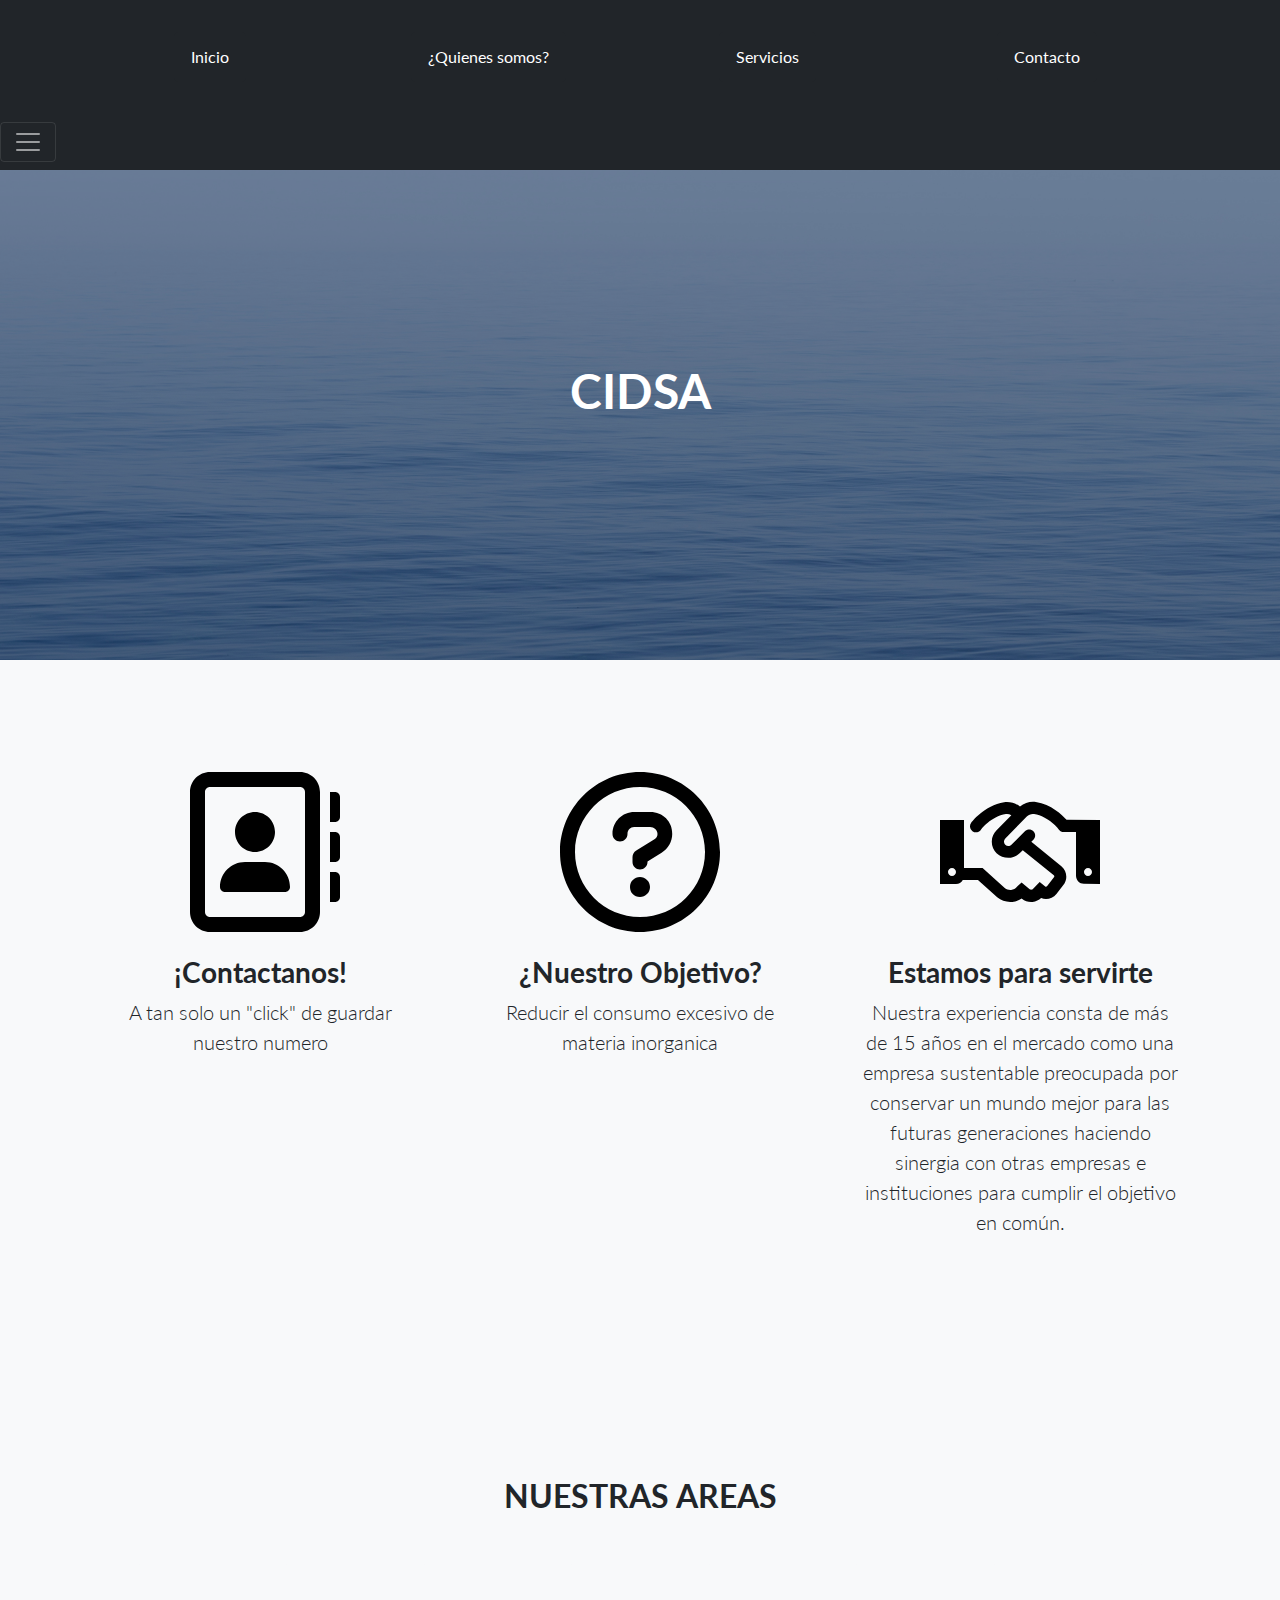
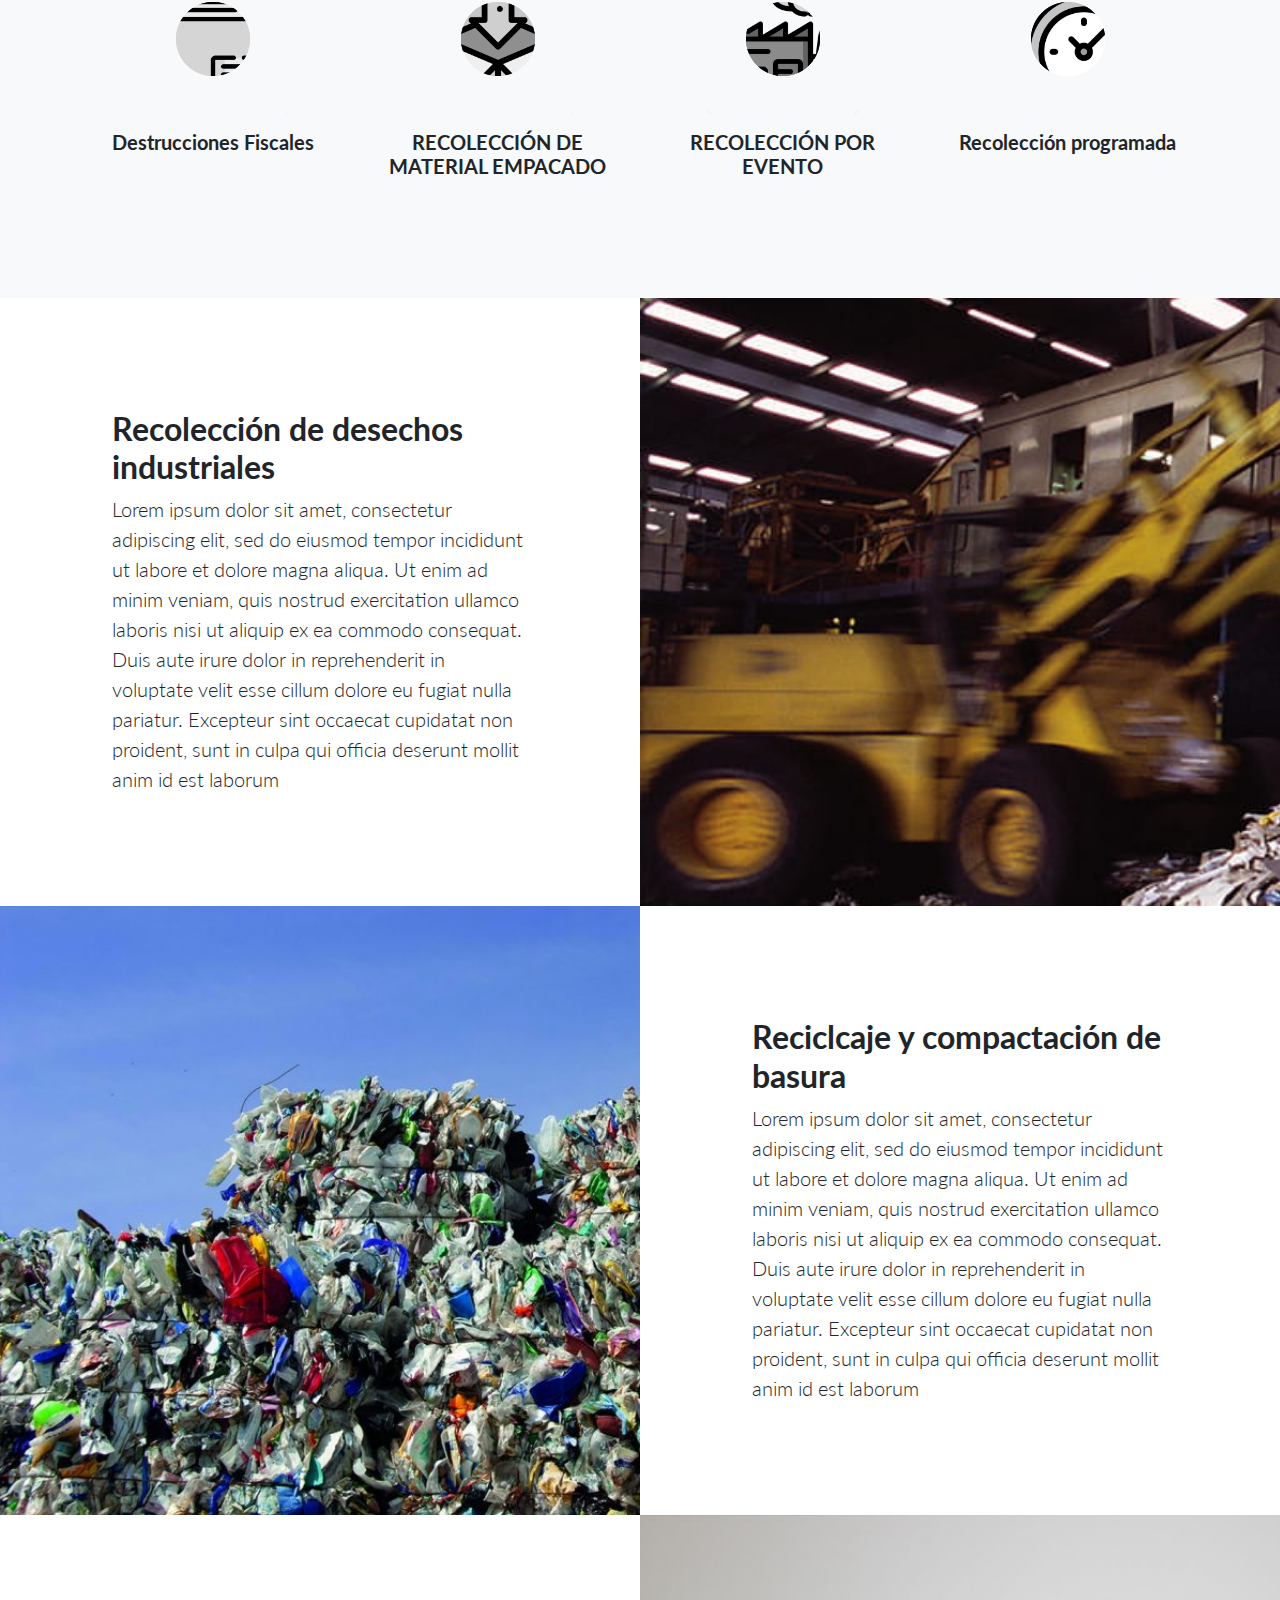
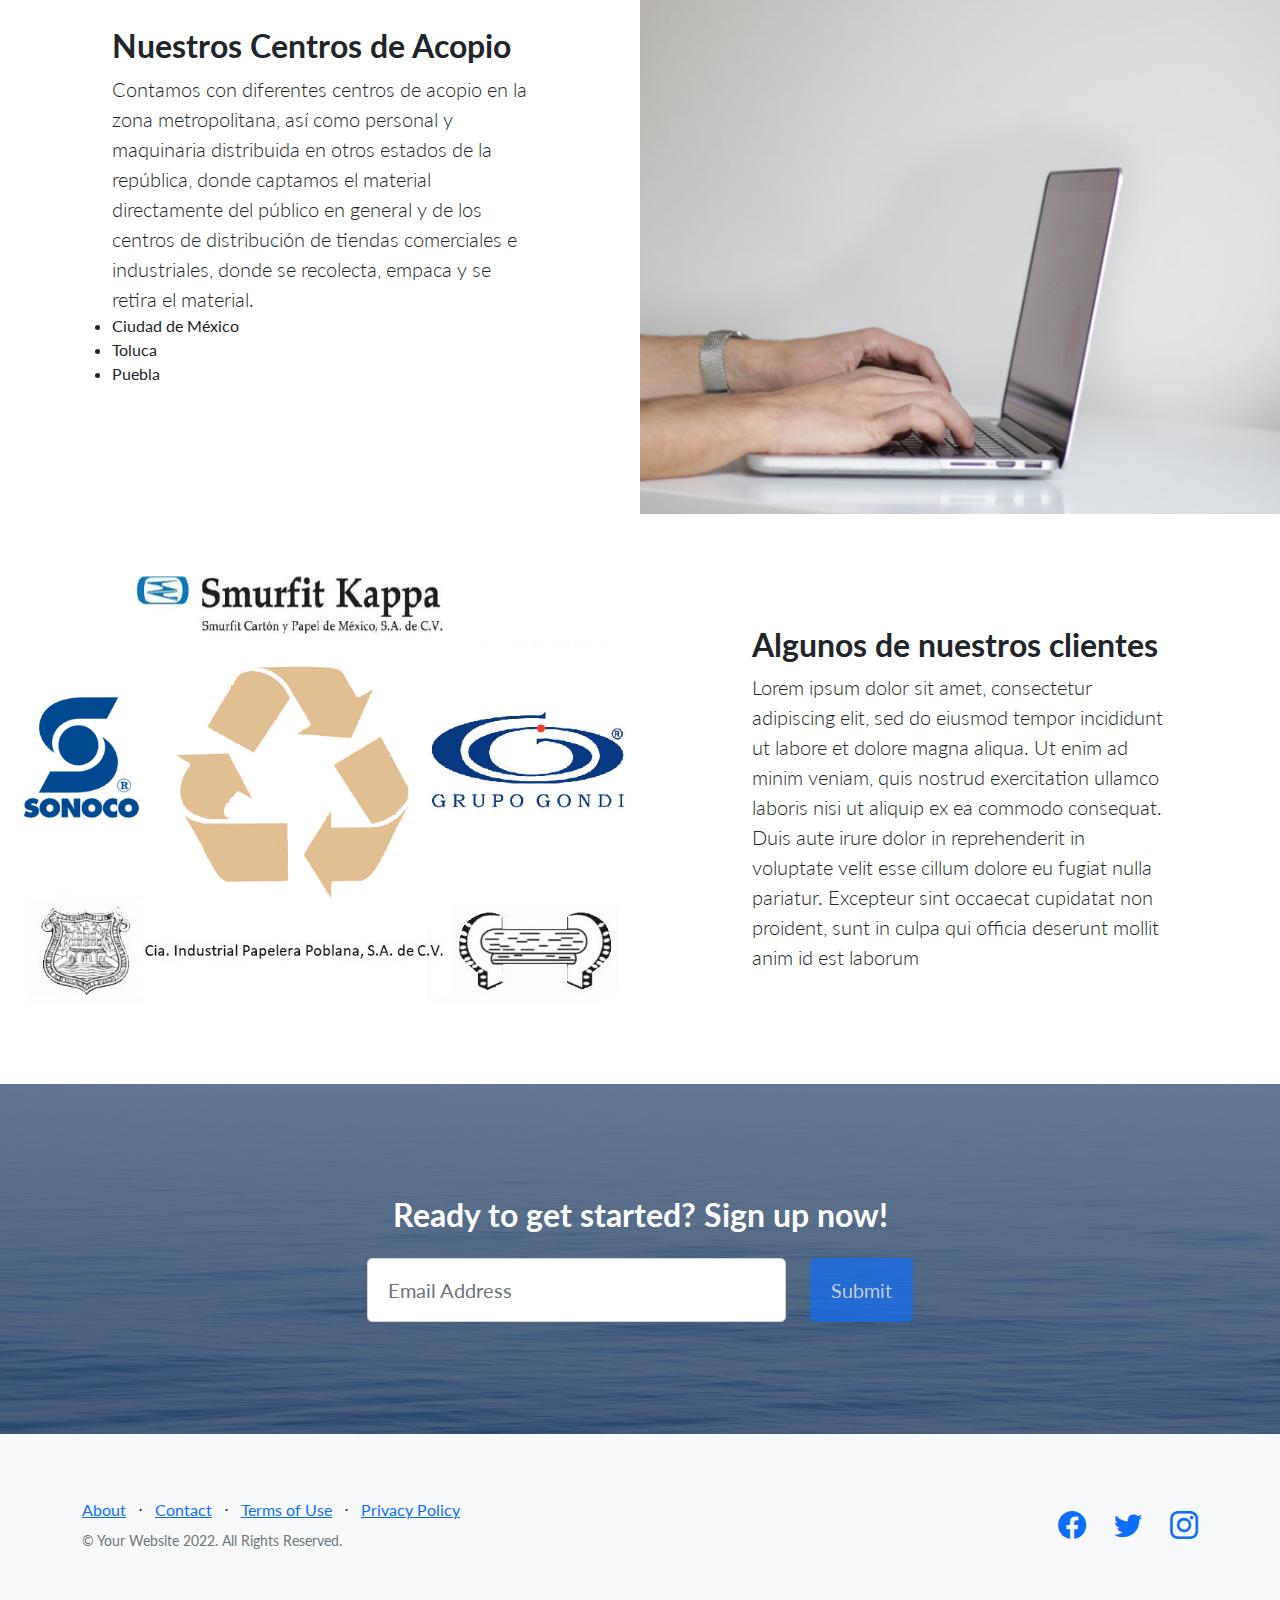
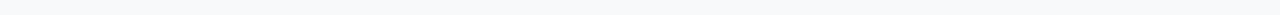
==== index.html @ 0c617252 "Cambios al index, testeo de SCSS" ====
<!DOCTYPE html>
<html lang="en">
  <head>
    <meta charset="utf-8" />
    <meta
      name="viewport"
      content="width=device-width, initial-scale=1, shrink-to-fit=no"
    />
    <meta name="description" content="" />
    <meta name="author" content="" />
    <title>CIDSA</title>
    <!-- Favicon-->
    <link rel="icon" type="image/x-icon" href="assets/favicon.ico" />
    <!-- Bootstrap icons-->
    <link
      href="https://cdn.jsdelivr.net/npm/bootstrap-icons@1.5.0/font/bootstrap-icons.css"
      rel="stylesheet"
      type="text/css"
    />
    <!-- Google fonts-->
    <link
      href="https://fonts.googleapis.com/css?family=Lato:300,400,700,300italic,400italic,700italic"
      rel="stylesheet"
      type="text/css"
    />
    <!-- Core theme CSS (includes Bootstrap)-->
    <link href="css/styles.css" rel="stylesheet" />
    <link href="css/StylesAnim.css" rel="stylesheet"/>
  </head>
  <body>
    <!-- Navigation-->
    <!-- <a class="btn btn-dark" href="#signup">Inicio</a> -->
    <div class="pos-f-t">
      <div class="collapse show" id="navbarToggleExternalContent">
        <div class="bg-dark p-4">
          <nav class="navbar navbar-light bg-dark static-top sticky-top">
            <div class="container">
              <div class="row justify-content-center text-center col-12">
                <div class="col-lg-3 col-sm-12">
                  <a class="btn btn-dark" href="#signup">Inicio</a>
                </div>
                <div class="col-lg-3 col-sm-12">
                  <a class="btn btn-dark" href="#signup">¿Quienes somos?</a>
                </div>
                <div class="col-lg-3 col-sm-12">
                  <a class="btn btn-dark" href="#signup">Servicios</a>
                </div>
                <div class="col-lg-3 col-sm-12">
                  <a class="btn btn-dark" href="#signup">Contacto</a>
                </div>
              </div>
            </div>
          </nav>
        </div>
      </div>
      <nav class="navbar navbar-dark bg-dark">
        <button class="navbar-toggler" type="button" data-toggle="collapse" data-target="#navbarToggleExternalContent" aria-controls="navbarToggleExternalContent" aria-expanded="true" aria-label="Toggle navigation">
          <span class="navbar-toggler-icon"></span>
        </button>
      </nav>
    </div>


   
    <!-- Masthead-->
    <header class="masthead">
      <div class="container position-relative">
        <div class="row justify-content-center">
          <div class="col-xl-6">
            <div class="text-center text-white">
              <!-- Page heading-->
              <h1 class="mb-5">CIDSA</h1>
              <!-- Signup form-->
              <!-- * * * * * * * * * * * * * * *-->
              <!-- * * SB Forms Contact Form * *-->
              <!-- * * * * * * * * * * * * * * *-->
              <!-- This form is pre-integrated with SB Forms.-->
              <!-- To make this form functional, sign up at-->
              <!-- https://startbootstrap.com/solution/contact-forms-->
              <!-- to get an API token!-->
              <form
                class="form-subscribe"
                id="contactForm"
                data-sb-form-api-token="API_TOKEN"
              >
                <!-- Email address input-->
                <!-- <div class="row">
                                    <div class="col">
                                        <input class="form-control form-control-lg" id="emailAddress" type="email" placeholder="Email Address" data-sb-validations="required,email" />
                                        <div class="invalid-feedback text-white" data-sb-feedback="emailAddress:required">Email Address is required.</div>
                                        <div class="invalid-feedback text-white" data-sb-feedback="emailAddress:email">Email Address Email is not valid.</div>
                                    </div>
                                    <div class="col-auto"><button class="btn btn-primary btn-lg disabled" id="submitButton" type="submit">Submit</button></div>
                                </div> -->
                <!-- Submit success message-->
                <!---->
                <!-- This is what your users will see when the form-->
                <!-- has successfully submitted-->
                <!-- <div class="d-none" id="submitSuccessMessage">
                                    <div class="text-center mb-3">
                                        <div class="fw-bolder">Form submission successful!</div>
                                        <p>To activate this form, sign up at</p>
                                        <a class="text-white" href="https://startbootstrap.com/solution/contact-forms">https://startbootstrap.com/solution/contact-forms</a>
                                    </div>
                                </div> -->
                <!-- Submit error message-->
                <!---->
                <!-- This is what your users will see when there is-->
                <!-- an error submitting the form-->
                <!-- <div class="d-none" id="submitErrorMessage">
                  <div class="text-center text-danger mb-3">
                    Error sending message!
                  </div>
                </div> -->
              </form>
            </div>
          </div>
        </div>
      </div>
    </header>
    <!-- Icons Grid-->
    <section class="features-icons bg-light text-center">
      <div class="container">
        <div class="row">
          <div class="col-lg-4">
            <div class="features-icons-item mx-auto mb-5 mb-lg-0 mb-lg-3">
              <div>
                <img
                  src="assets/img/regular/address-book.svg"
                  style="height: 10rem; width: 10rem"
                /><i class="m-auto text-primary"></i>
              </div>
              <br />
              <h3>¡Contactanos!</h3>
              <p class="lead mb-0">
                A tan solo un "click" de guardar nuestro numero
              </p>
            </div>
          </div>
          <div class="col-lg-4">
            <div class="features-icons-item mx-auto mb-5 mb-lg-0 mb-lg-3">
              <div>
                <img
                  src="assets/img/regular/circle-question.svg"
                  style="height: 10rem; width: 10rem"
                /><i class="m-auto text-primary"></i>
              </div>
              <br />
              <h3>¿Nuestro Objetivo?</h3>
              <p class="lead mb-0">
                Reducir el consumo excesivo de materia inorganica
              </p>
            </div>
          </div>
          <div class="col-lg-4">
            <div class="features-icons-item mx-auto mb-0 mb-lg-3">
              <div>
                <img
                  src="assets/img/regular/handshake.svg"
                  style="height: 10rem; width: 10rem"
                /><i class="m-auto text-primary"></i>
              </div>
              <br />
              <h3>Estamos para servirte</h3>
              <p class="lead mb-0">
                Nuestra experiencia consta de más de 15 años en el mercado como
                una empresa sustentable preocupada por conservar un mundo mejor
                para las futuras generaciones haciendo sinergia con otras
                empresas e instituciones para cumplir el objetivo en común.
              </p>
            </div>
          </div>
        </div>
      </div>
    </section>
</section>
<!-- Testimonials-->
<section class="testimonials text-center bg-light">
  <div class="container">
    <h2 class="mb-5">NUESTRAS AREAS</h2>
    <div class="row">
      <div class="col-lg-3">
        <div class="testimonial-item mx-auto mb-5 mb-lg-0">
          <img
            class="img-fluid rounded mb-3  imgAnim"
            src="assets/img/documentos.png"
            alt="..."
          />
          <h5>Destrucciones Fiscales</h5>
          <p class="font-weight-light mb-0">
            
          </p>
        </div>
      </div>
      <div class="col-lg-3">
        <div class="testimonial-item mx-auto mb-5 mb-lg-0">
          <img
            class="img-fluid rounded mb-3 imgAnim"
            src="assets/img/adentro.png"
            alt="..."
          />
          <h5>RECOLECCIÓN DE MATERIAL EMPACADO</h5>
          <p class="font-weight-light mb-0">
           
          </p>
        </div>
      </div>
      <div class="col-lg-3">
        <div class="testimonial-item mx-auto mb-5 mb-lg-0">
          <img
            class="img-fluid rounded mb-3  imgAnim"
            src="assets/img/fabrica.png"
            alt="..."
          />
          <h5>   RECOLECCIÓN POR EVENTO</h5>
          <p class="font-weight-light mb-0">
         
          </p>
        </div>
      </div>
      <div class="col-lg-3">
        <div class="testimonial-item mx-auto mb-5 mb-lg-0">
          <img
            class="img-fluid rounded mb-3  imgAnim"
            src="assets/img/reloj.png"
            alt="..."
          />
          <h5>Recolección programada</h5>
          <p class="font-weight-light mb-0">
          
          </p>
        </div>
      </div>
    </div>
  </div>
</section>
    <!-- Image Showcases-->
    <section class="showcase">
      <div class="container-fluid p-0">
        <div class="row g-0">
          <div
            class="col-lg-6 order-lg-2 text-white showcase-img"
            style="
              background-image: url('assets/img/desechos-industriales.jpg ');
            "
          ></div>
          <div class="col-lg-6 order-lg-1 my-auto showcase-text">
            <h2>Recolección de desechos industriales</h2>
            <p class="lead mb-0">
              Lorem ipsum dolor sit amet, consectetur adipiscing elit, sed do
              eiusmod tempor incididunt ut labore et dolore magna aliqua. Ut
              enim ad minim veniam, quis nostrud exercitation ullamco laboris
              nisi ut aliquip ex ea commodo consequat. Duis aute irure dolor in
              reprehenderit in voluptate velit esse cillum dolore eu fugiat
              nulla pariatur. Excepteur sint occaecat cupidatat non proident,
              sunt in culpa qui officia deserunt mollit anim id est laborum
            </p>
          </div>
        </div>
        <div class="row g-0">
          <div
            class="col-lg-6 text-white showcase-img"
            style="background-image: url('assets/img/residuos2.jpg')"
          ></div>
          <div class="col-lg-6 my-auto showcase-text">
            <h2>Reciclcaje y compactación de basura</h2>
            <p class="lead mb-0">
              Lorem ipsum dolor sit amet, consectetur adipiscing elit, sed do
              eiusmod tempor incididunt ut labore et dolore magna aliqua. Ut
              enim ad minim veniam, quis nostrud exercitation ullamco laboris
              nisi ut aliquip ex ea commodo consequat. Duis aute irure dolor in
              reprehenderit in voluptate velit esse cillum dolore eu fugiat
              nulla pariatur. Excepteur sint occaecat cupidatat non proident,
              sunt in culpa qui officia deserunt mollit anim id est laborum
            </p>
          </div>
        </div>
        <div class="row g-0">
          <div
            class="col-lg-6 order-lg-2 text-white showcase-img"
            style="background-image: url('assets/img/bg-showcase-3.jpg')"
          ></div>
          <div class="col-lg-6 order-lg-1 my-auto showcase-text">
            <h2>Nuestros Centros de Acopio</h2>
            <p class="lead mb-0">
              Contamos con diferentes centros de acopio en la zona
              metropolitana, así como personal y maquinaria distribuida en otros
              estados de la república, donde captamos el material directamente
              del público en general y de los centros de distribución de tiendas
              comerciales e industriales, donde se recolecta, empaca y se retira
              el material.
            <li>Ciudad de México </li>
            <li>Toluca  </li>
            <li>Puebla </li>
            </p>
          </div>
        </div>
        <div class="row g-0">
          <div
            class="col-lg-6 text-white showcase-img"
            style="background-image: url('assets/img/home01.png')"
          ></div>
          <div class="col-lg-6 my-auto showcase-text">
            <h2>Algunos de nuestros clientes</h2>
            <p class="lead mb-0">
              Lorem ipsum dolor sit amet, consectetur adipiscing elit, sed do
              eiusmod tempor incididunt ut labore et dolore magna aliqua. Ut
              enim ad minim veniam, quis nostrud exercitation ullamco laboris
              nisi ut aliquip ex ea commodo consequat. Duis aute irure dolor in
              reprehenderit in voluptate velit esse cillum dolore eu fugiat
              nulla pariatur. Excepteur sint occaecat cupidatat non proident,
              sunt in culpa qui officia deserunt mollit anim id est laborum
            </p>
          </div>
        </div>
      </div>
    
    <!-- Call to Action-->
    <section class="call-to-action text-white text-center" id="signup">
      <div class="container position-relative">
        <div class="row justify-content-center">
          <div class="col-xl-6">
            <h2 class="mb-4">Ready to get started? Sign up now!</h2>
            <!-- Signup form-->
            <!-- * * * * * * * * * * * * * * *-->
            <!-- * * SB Forms Contact Form * *-->
            <!-- * * * * * * * * * * * * * * *-->
            <!-- This form is pre-integrated with SB Forms.-->
            <!-- To make this form functional, sign up at-->
            <!-- https://startbootstrap.com/solution/contact-forms-->
            <!-- to get an API token!-->
            <form
              class="form-subscribe"
              id="contactFormFooter"
              data-sb-form-api-token="API_TOKEN"
            >
              <!-- Email address input-->
              <div class="row">
                <div class="col">
                  <input
                    class="form-control form-control-lg"
                    id="emailAddressBelow"
                    type="email"
                    placeholder="Email Address"
                    data-sb-validations="required,email"
                  />
                  <div
                    class="invalid-feedback text-white"
                    data-sb-feedback="emailAddressBelow:required"
                  >
                    Email Address is required.
                  </div>
                  <div
                    class="invalid-feedback text-white"
                    data-sb-feedback="emailAddressBelow:email"
                  >
                    Email Address Email is not valid.
                  </div>
                </div>
                <div class="col-auto">
                  <button
                    class="btn btn-primary btn-lg disabled"
                    id="submitButton"
                    type="submit"
                  >
                    Submit
                  </button>
                </div>
              </div>
              <!-- Submit success message-->
              <!---->
              <!-- This is what your users will see when the form-->
              <!-- has successfully submitted-->
              <div class="d-none" id="submitSuccessMessage">
                <div class="text-center mb-3">
                  <div class="fw-bolder">Form submission successful!</div>
                  <p>To activate this form, sign up at</p>
                  <a
                    class="text-white"
                    href="https://startbootstrap.com/solution/contact-forms"
                    >https://startbootstrap.com/solution/contact-forms</a
                  >
                </div>
              </div>
              <!-- Submit error message-->
              <!---->
              <!-- This is what your users will see when there is-->
              <!-- an error submitting the form-->
              <div class="d-none" id="submitErrorMessage">
                <div class="text-center text-danger mb-3">
                  Error sending message!
                </div>
              </div>
            </form>
          </div>
        </div>
      </div>
    </section>
    <!-- Footer-->
    <footer class="footer bg-light">
      <div class="container">
        <div class="row">
          <div class="col-lg-6 h-100 text-center text-lg-start my-auto">
            <ul class="list-inline mb-2">
              <li class="list-inline-item"><a href="#!">About</a></li>
              <li class="list-inline-item">⋅</li>
              <li class="list-inline-item"><a href="#!">Contact</a></li>
              <li class="list-inline-item">⋅</li>
              <li class="list-inline-item"><a href="#!">Terms of Use</a></li>
              <li class="list-inline-item">⋅</li>
              <li class="list-inline-item"><a href="#!">Privacy Policy</a></li>
            </ul>
            <p class="text-muted small mb-4 mb-lg-0">
              &copy; Your Website 2022. All Rights Reserved.
            </p>
          </div>
          <div class="col-lg-6 h-100 text-center text-lg-end my-auto">
            <ul class="list-inline mb-0">
              <li class="list-inline-item me-4">
                <a href="#!"><i class="bi-facebook fs-3"></i></a>
              </li>
              <li class="list-inline-item me-4">
                <a href="#!"><i class="bi-twitter fs-3"></i></a>
              </li>
              <li class="list-inline-item">
                <a href="#!"><i class="bi-instagram fs-3"></i></a>
              </li>
            </ul>
          </div>
        </div>
      </div>
    </footer>
    <!-- Bootstrap core JS-->
    <script src="https://cdn.jsdelivr.net/npm/bootstrap@5.1.3/dist/js/bootstrap.bundle.min.js"></script>
    <!-- Core theme JS-->
    <script src="js/scripts.js"></script>
    <!-- * * * * * * * * * * * * * * * * * * * * * * * * * * * * * * * * * * * * * * * *-->
    <!-- * *                               SB Forms JS                               * *-->
    <!-- * * Activate your form at https://startbootstrap.com/solution/contact-forms * *-->
    <!-- * * * * * * * * * * * * * * * * * * * * * * * * * * * * * * * * * * * * * * * *-->
    <script src="https://cdn.startbootstrap.com/sb-forms-latest.js"></script>
    <script src="https://code.jquery.com/jquery-3.2.1.slim.min.js" integrity="sha384-KJ3o2DKtIkvYIK3UENzmM7KCkRr/rE9/Qpg6aAZGJwFDMVNA/GpGFF93hXpG5KkN" crossorigin="anonymous"></script>
<script src="https://cdn.jsdelivr.net/npm/popper.js@1.12.9/dist/umd/popper.min.js" integrity="sha384-ApNbgh9B+Y1QKtv3Rn7W3mgPxhU9K/ScQsAP7hUibX39j7fakFPskvXusvfa0b4Q" crossorigin="anonymous"></script>
<script src="https://cdn.jsdelivr.net/npm/bootstrap@4.0.0/dist/js/bootstrap.min.js" integrity="sha384-JZR6Spejh4U02d8jOt6vLEHfe/JQGiRRSQQxSfFWpi1MquVdAyjUar5+76PVCmYl" crossorigin="anonymous"></script>
  </body>
</html>
---- css/StylesAnim.css ----
@property --k {
  syntax: "<number>";
  initial-value: 0;
  inherits: false; }
.bodyAnim {
  display: grid;
  margin: 0;
  height: 100vh; }

.imgAnim {
  --k: 0;
  --j: calc(1 - var(--k));
  --list: transparent calc(50% - 4vmin), red 0 calc(50% + 4vmin), transparent 0;
  place-self: center;
  object-fit: cover;
  width: 150px;
  height: 150px;
  filter: grayScale(var(--j));
  --mask: radial-gradient(closest-side, red calc(50% - 1px), transparent 50%),
  	radial-gradient(
  		closest-side,
  		transparent calc(50% - 25% + var(--k) * 2 *25% - 1px),
  		red calc(50% - 25% + var(--k) * 2 *25%)
  			calc(var(--k) * 100% + var(--j) *50% - 1px),
  		transparent calc(var(--k) * 100% + var(--j) *50%)
  	),
  	linear-gradient(var(--list)), linear-gradient(90deg, var(--list)),
  	linear-gradient(45deg, var(--list)), linear-gradient(-45deg, var(--list));
  mask: var(--mask);
  mask-composite: add, intersect, add, add;
  transition: --k 0.2s ease-out; }
  .imgAnim:hover {
    --k: 1; }

/*# sourceMappingURL=StylesAnim.css.map */
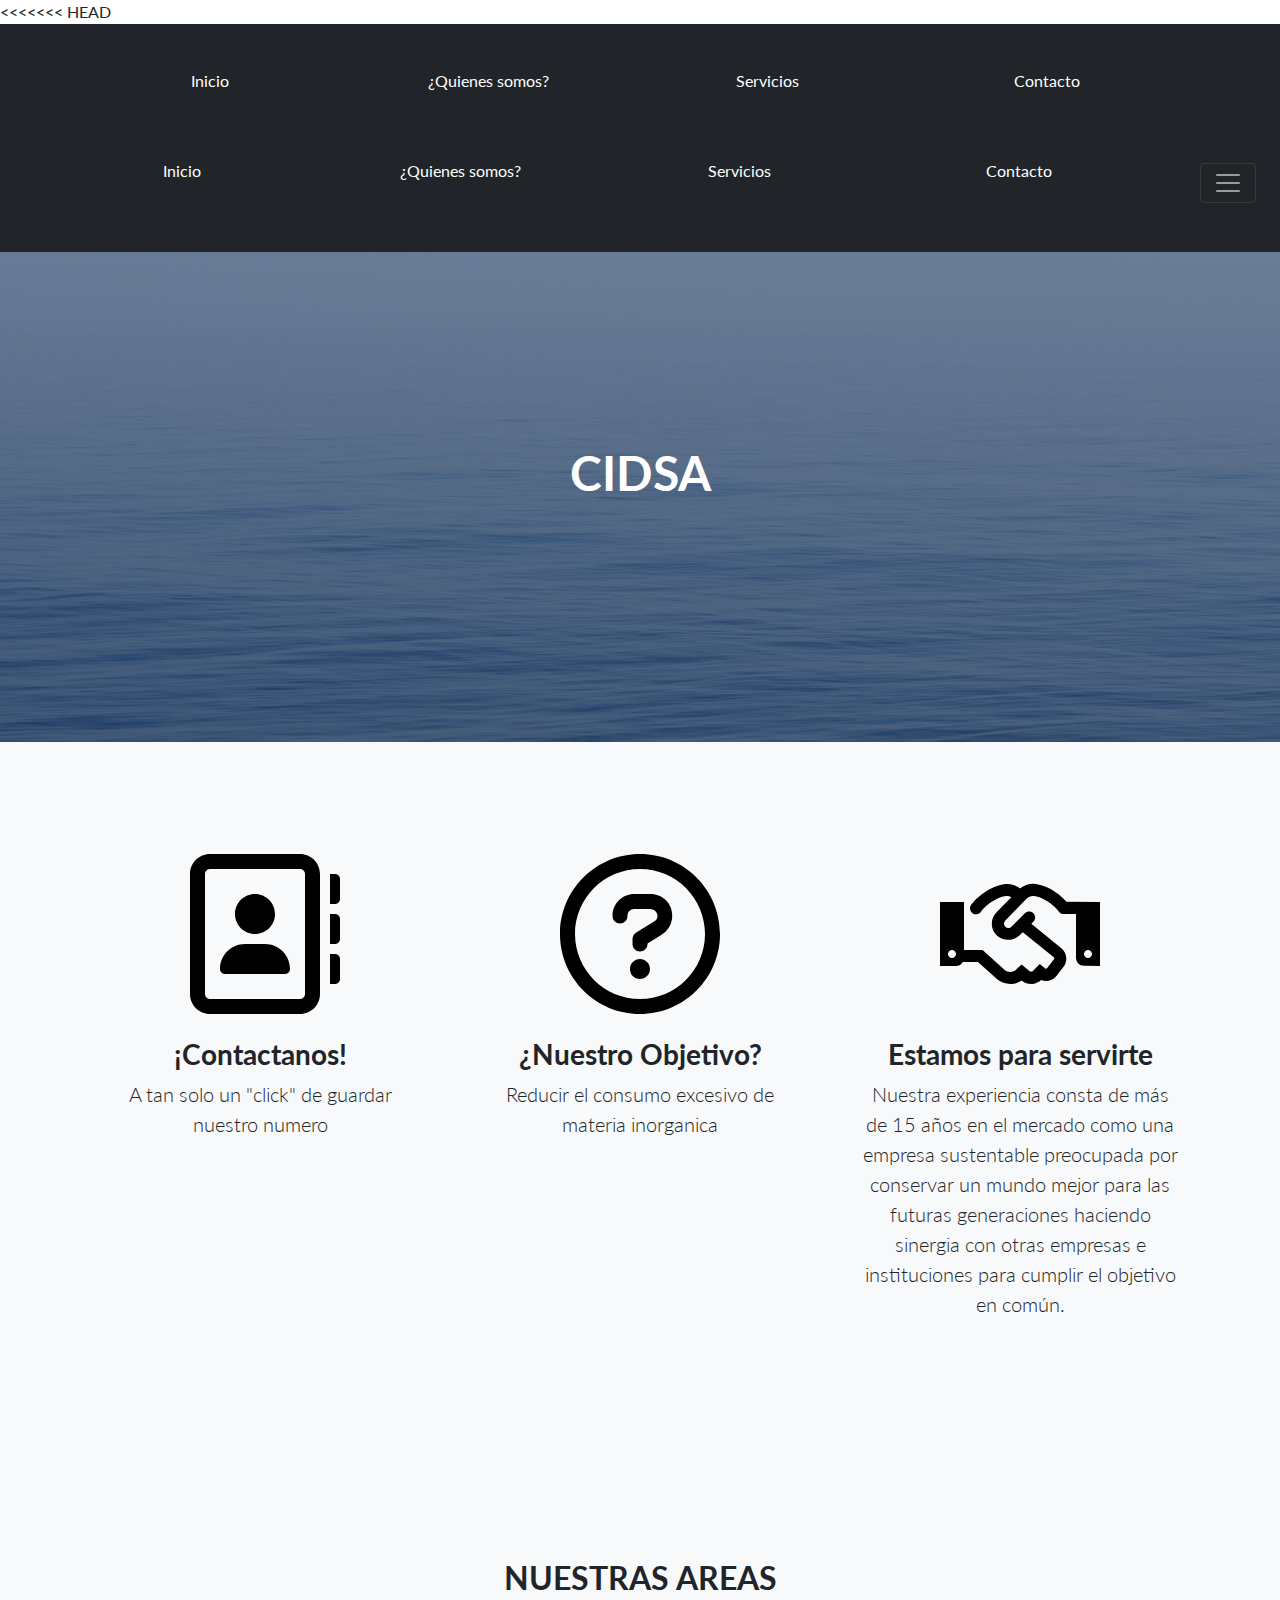
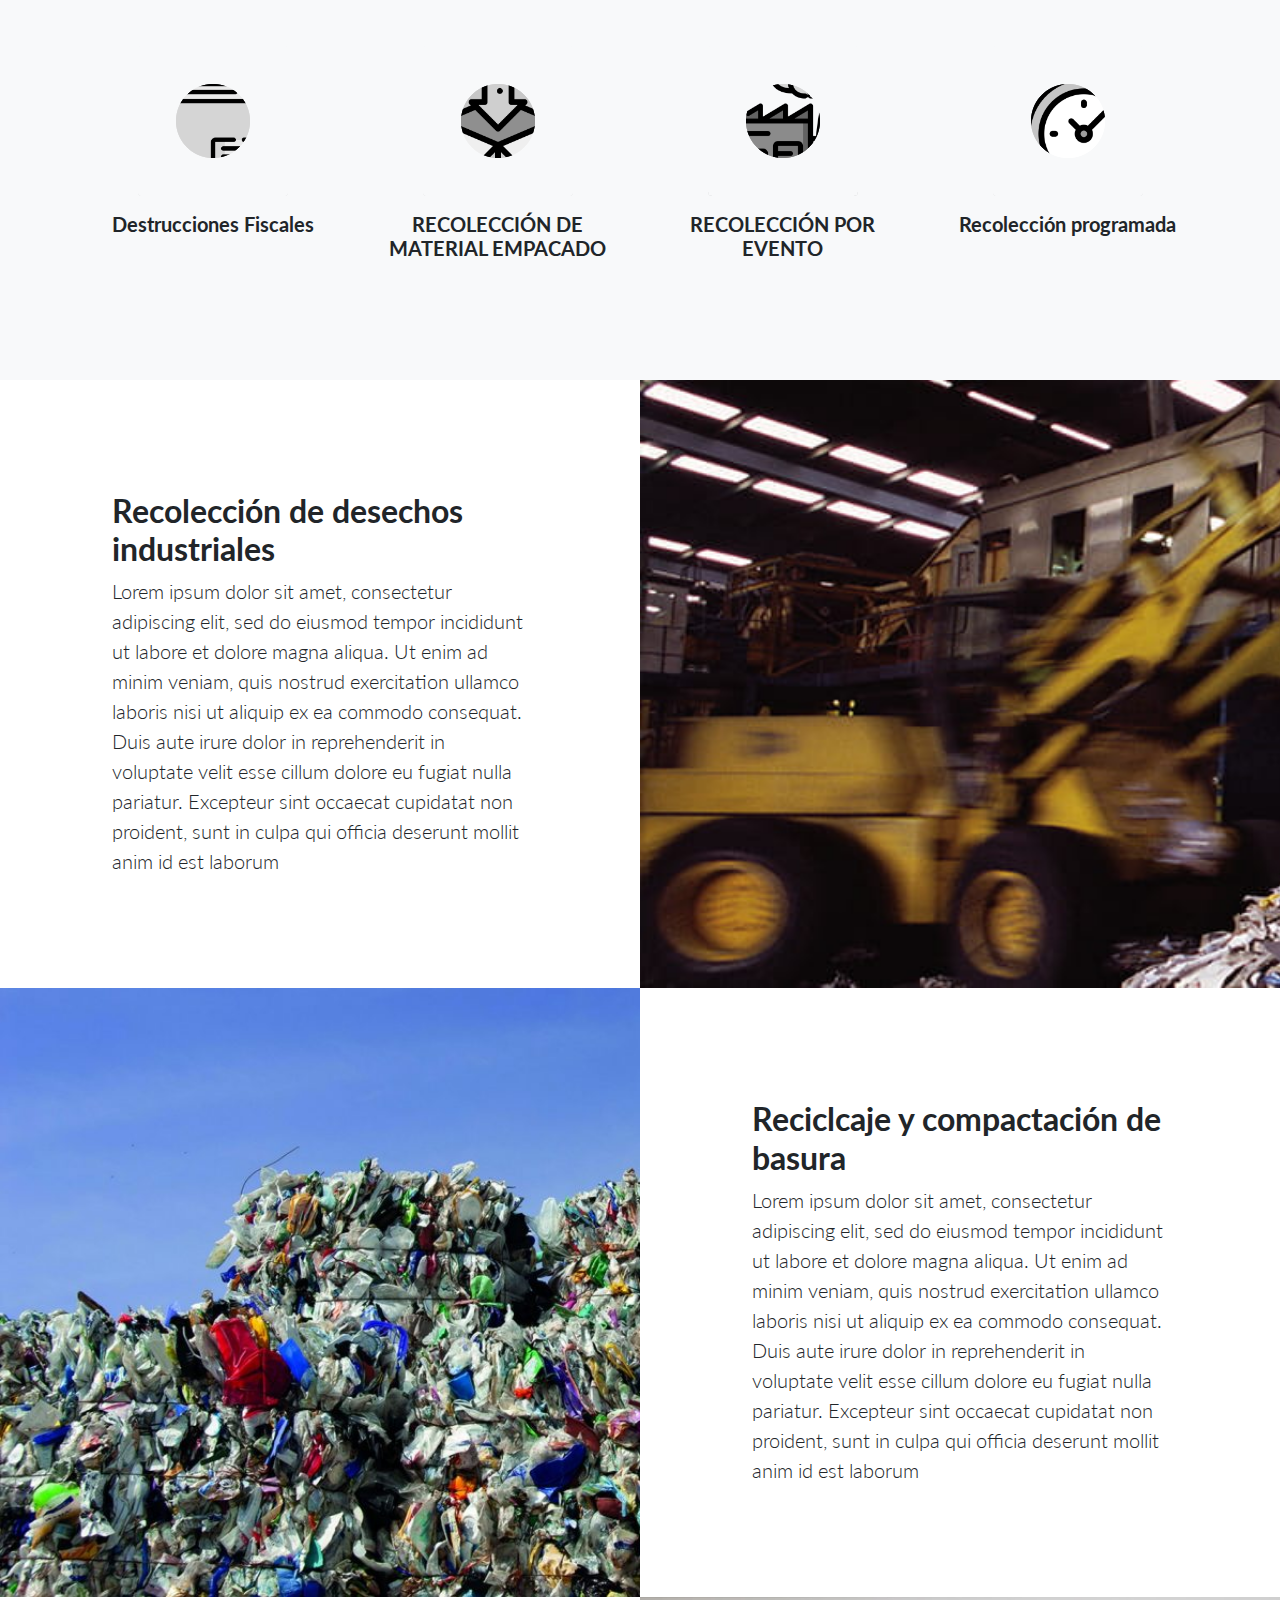
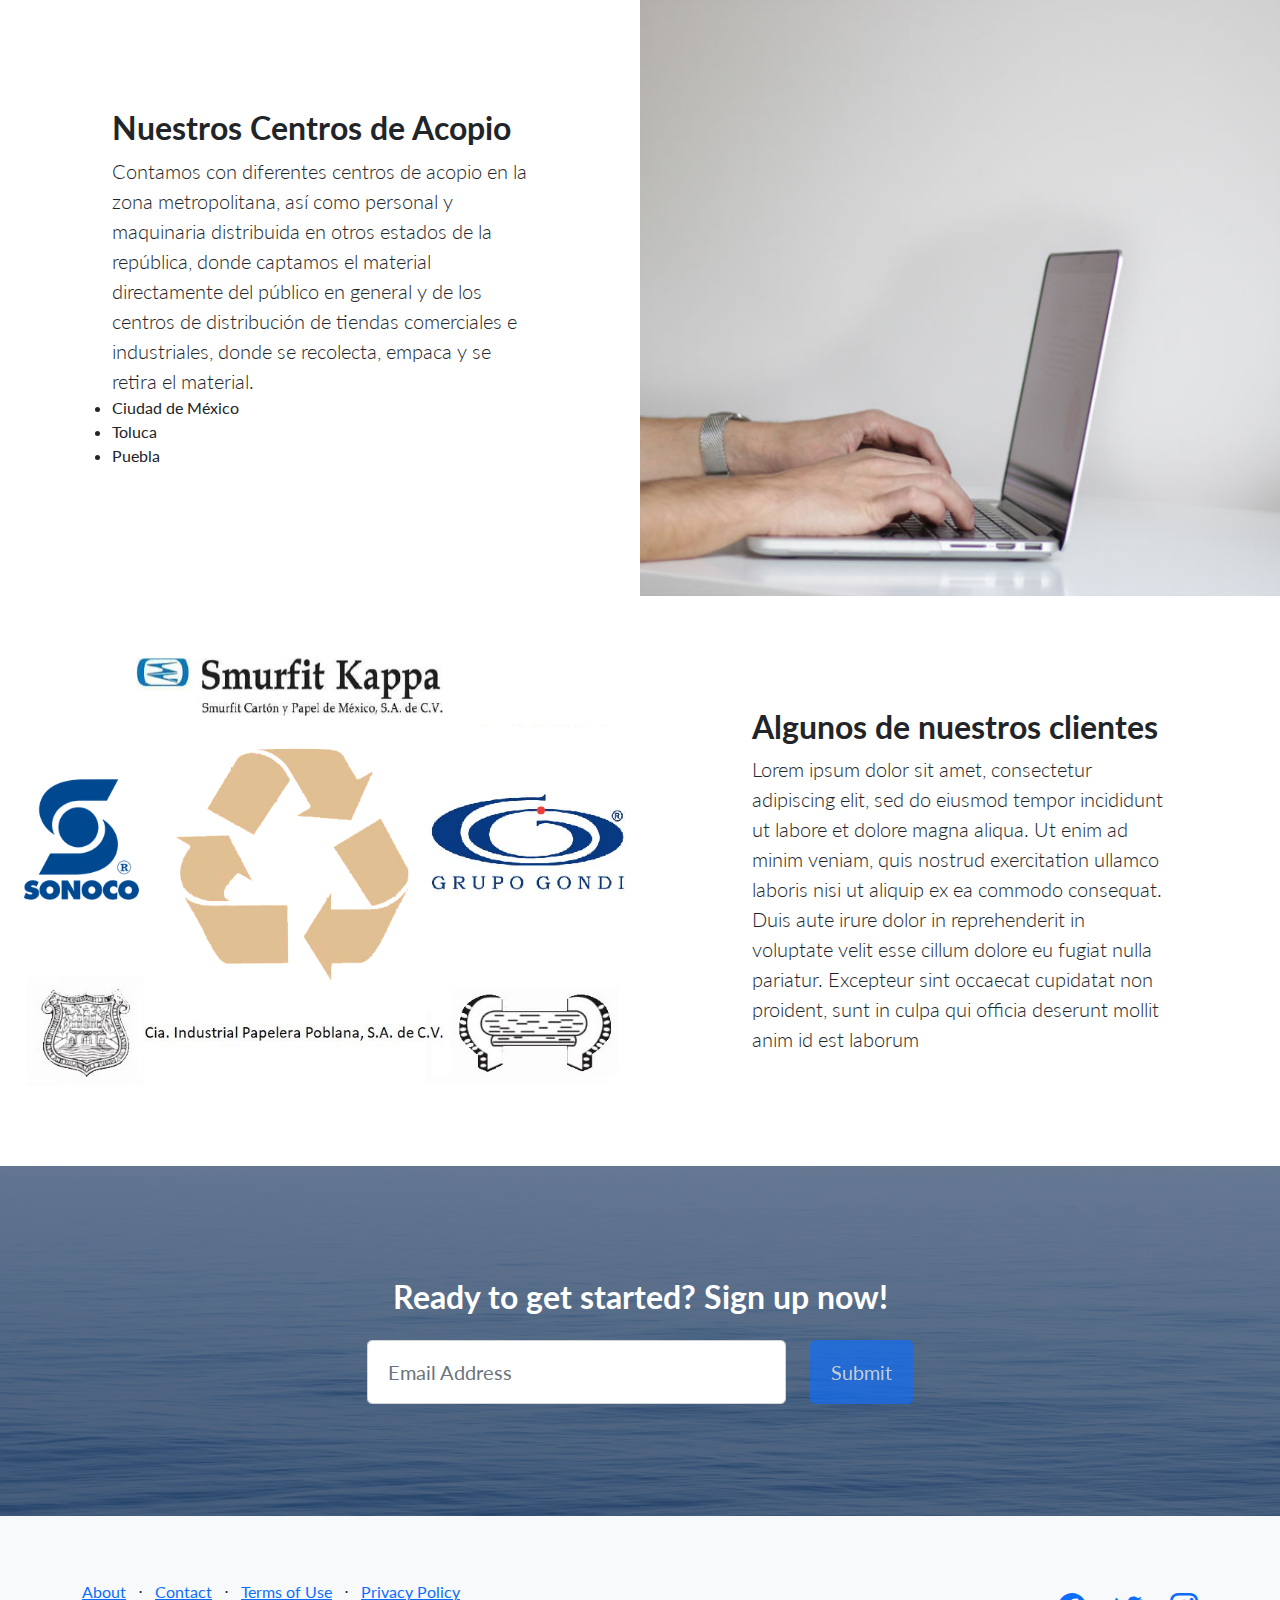
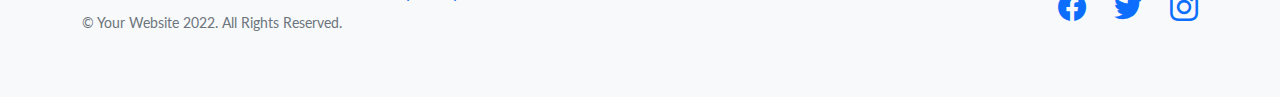
==== commit 531828e5: "a" ====
--- a/index.html
+++ b/index.html
@@ -9,25 +9,14 @@
     <meta name="description" content="" />
     <meta name="author" content="" />
     <title>CIDSA</title>
-    <!-- Favicon-->
     <link rel="icon" type="image/x-icon" href="assets/favicon.ico" />
-    <!-- Bootstrap icons-->
-    <link
-      href="https://cdn.jsdelivr.net/npm/bootstrap-icons@1.5.0/font/bootstrap-icons.css"
-      rel="stylesheet"
-      type="text/css"
-    />
-    <!-- Google fonts-->
-    <link
-      href="https://fonts.googleapis.com/css?family=Lato:300,400,700,300italic,400italic,700italic"
-      rel="stylesheet"
-      type="text/css"
-    />
-    <!-- Core theme CSS (includes Bootstrap)-->
+    <link href="https://cdn.jsdelivr.net/npm/bootstrap-icons@1.5.0/font/bootstrap-icons.css" rel="stylesheet" type="text/css"/>
+    <link href="https://fonts.googleapis.com/css?family=Lato:300,400,700,300italic,400italic,700italic" rel="stylesheet" type="text/css"/>
     <link href="css/styles.css" rel="stylesheet" />
     <link href="css/StylesAnim.css" rel="stylesheet"/>
   </head>
   <body>
+<<<<<<< HEAD
     <!-- Navigation-->
     <!-- <a class="btn btn-dark" href="#signup">Inicio</a> -->
     <div class="pos-f-t">
@@ -51,6 +40,23 @@
               </div>
             </div>
           </nav>
+=======
+    <nav class="navbar navbar-light bg-dark static-top">
+      <div class="container">
+        <div class="row justify-content-center text-center col-12">
+          <div class="col-lg-3 col-sm-12">
+            <a class="btn btn-dark" href="#signup">Inicio</a>
+          </div>
+          <div class="col-lg-3 col-sm-12">
+            <a class="btn btn-dark" href="#signup">¿Quienes somos?</a>
+          </div>
+          <div class="col-lg-3 col-sm-12">
+            <a class="btn btn-dark" href="Servicios.html">Servicios</a>
+          </div>
+          <div class="col-lg-3 col-sm-12">
+            <a class="btn btn-dark" href="#signup">Contacto</a>
+          </div>
+>>>>>>> 11453255cd49f49c71ea76272bc5b7240fa14a26
         </div>
       </div>
       <nav class="navbar navbar-dark bg-dark">
@@ -321,14 +327,6 @@
         <div class="row justify-content-center">
           <div class="col-xl-6">
             <h2 class="mb-4">Ready to get started? Sign up now!</h2>
-            <!-- Signup form-->
-            <!-- * * * * * * * * * * * * * * *-->
-            <!-- * * SB Forms Contact Form * *-->
-            <!-- * * * * * * * * * * * * * * *-->
-            <!-- This form is pre-integrated with SB Forms.-->
-            <!-- To make this form functional, sign up at-->
-            <!-- https://startbootstrap.com/solution/contact-forms-->
-            <!-- to get an API token!-->
             <form
               class="form-subscribe"
               id="contactFormFooter"
@@ -382,10 +380,6 @@
                   >
                 </div>
               </div>
-              <!-- Submit error message-->
-              <!---->
-              <!-- This is what your users will see when there is-->
-              <!-- an error submitting the form-->
               <div class="d-none" id="submitErrorMessage">
                 <div class="text-center text-danger mb-3">
                   Error sending message!
@@ -430,9 +424,7 @@
         </div>
       </div>
     </footer>
-    <!-- Bootstrap core JS-->
     <script src="https://cdn.jsdelivr.net/npm/bootstrap@5.1.3/dist/js/bootstrap.bundle.min.js"></script>
-    <!-- Core theme JS-->
     <script src="js/scripts.js"></script>
     <!-- * * * * * * * * * * * * * * * * * * * * * * * * * * * * * * * * * * * * * * * *-->
     <!-- * *                               SB Forms JS                               * *-->
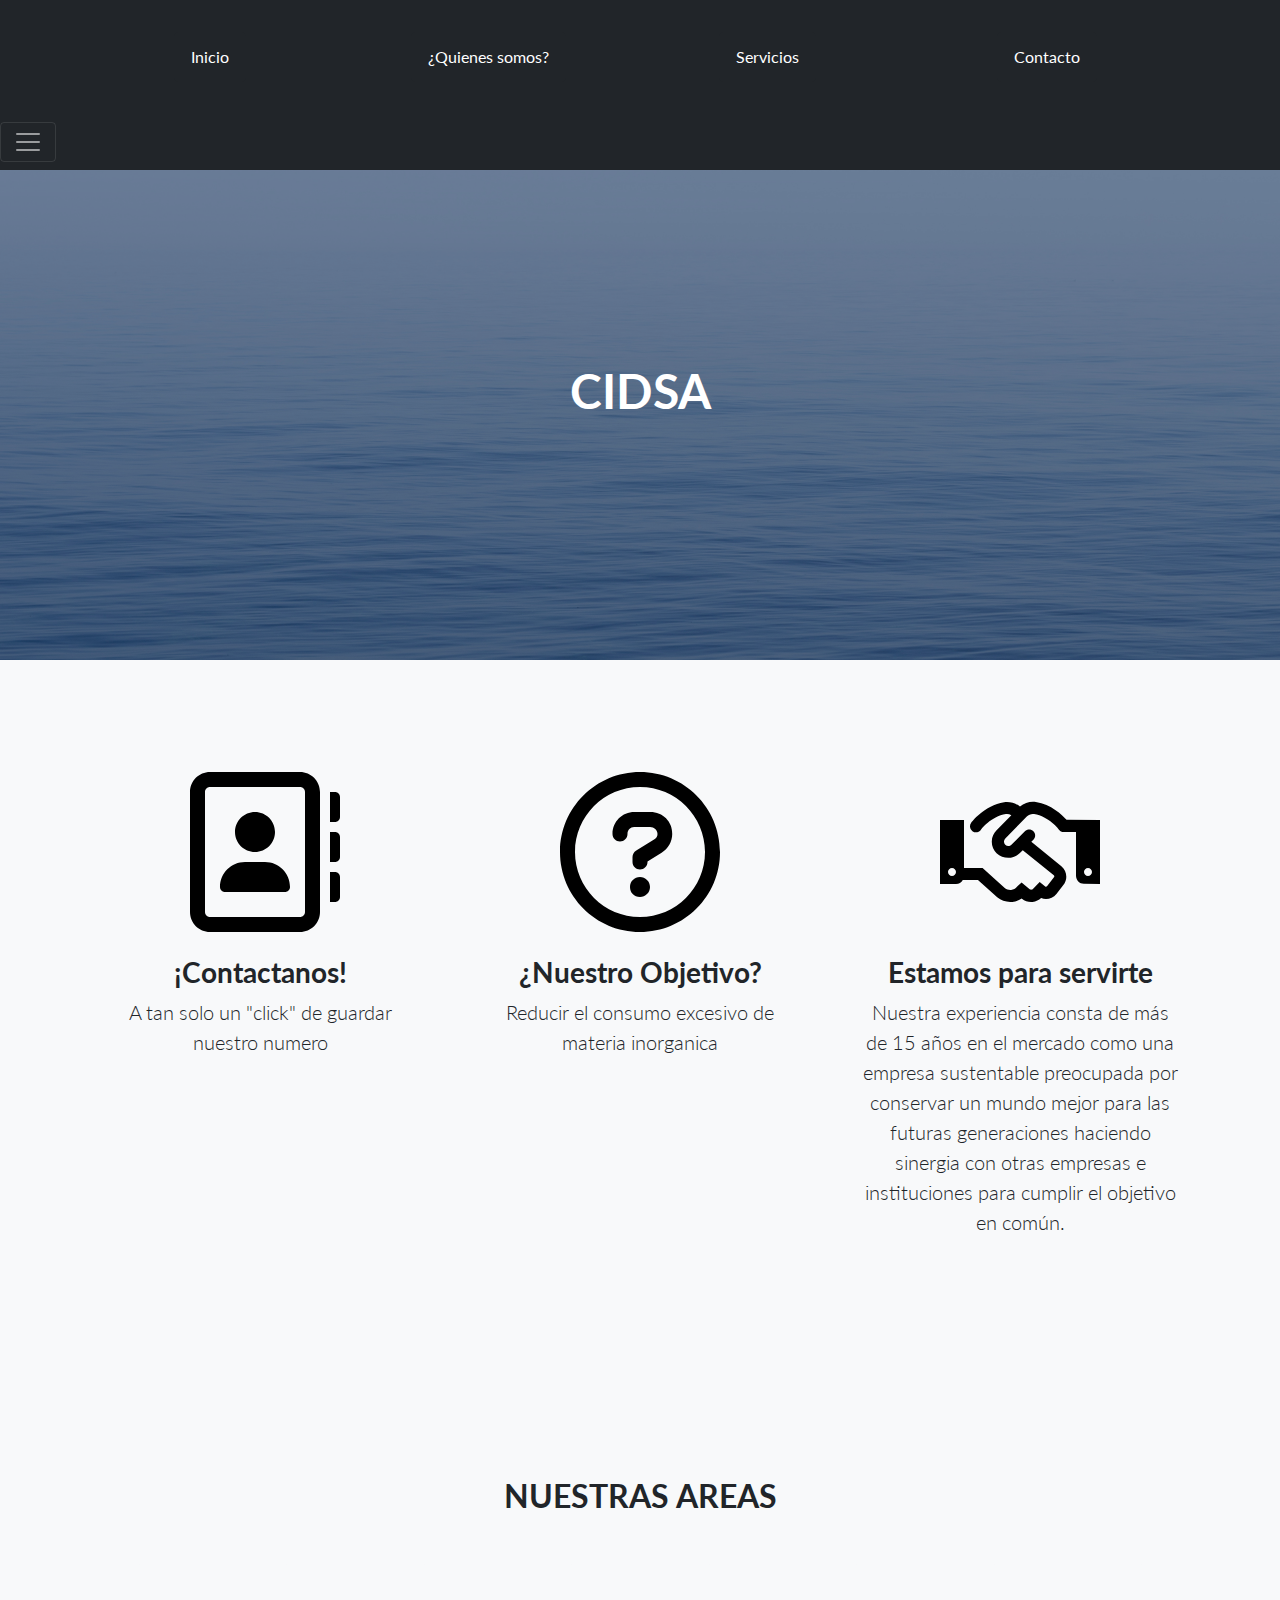
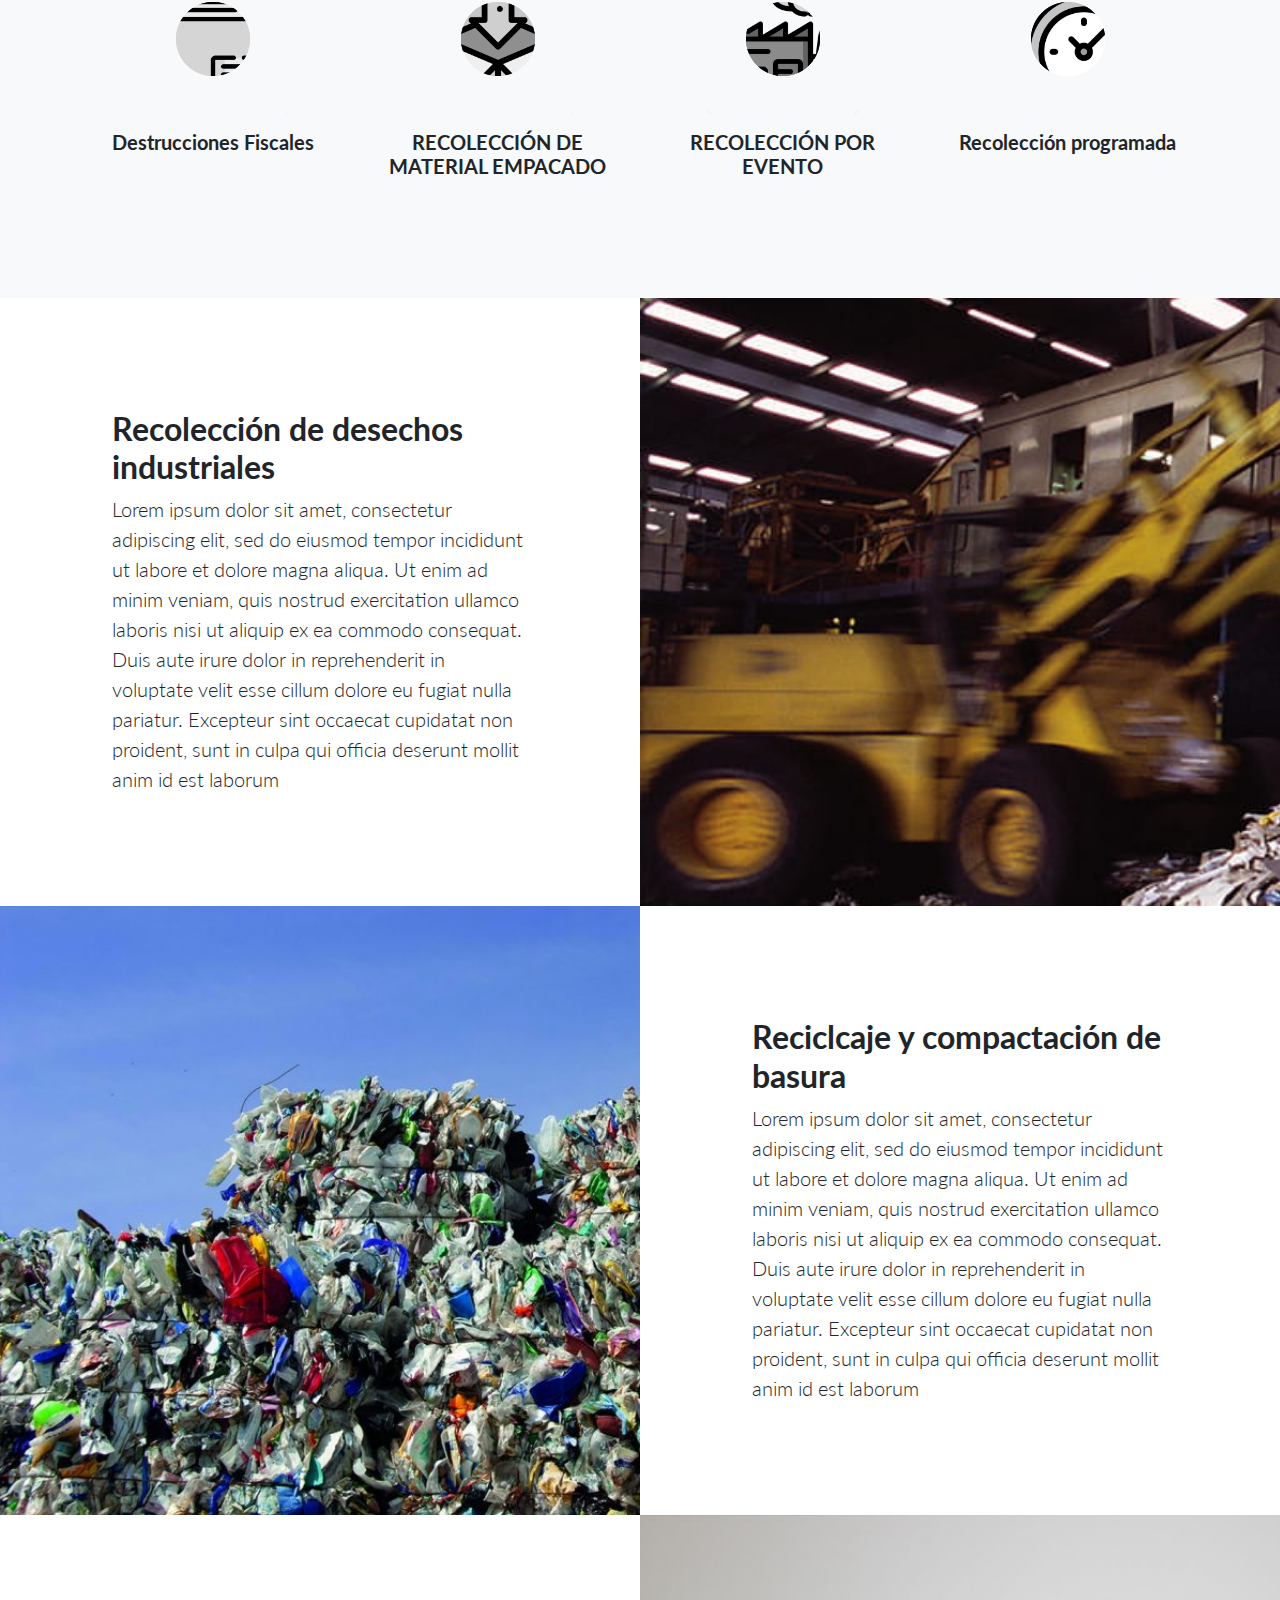
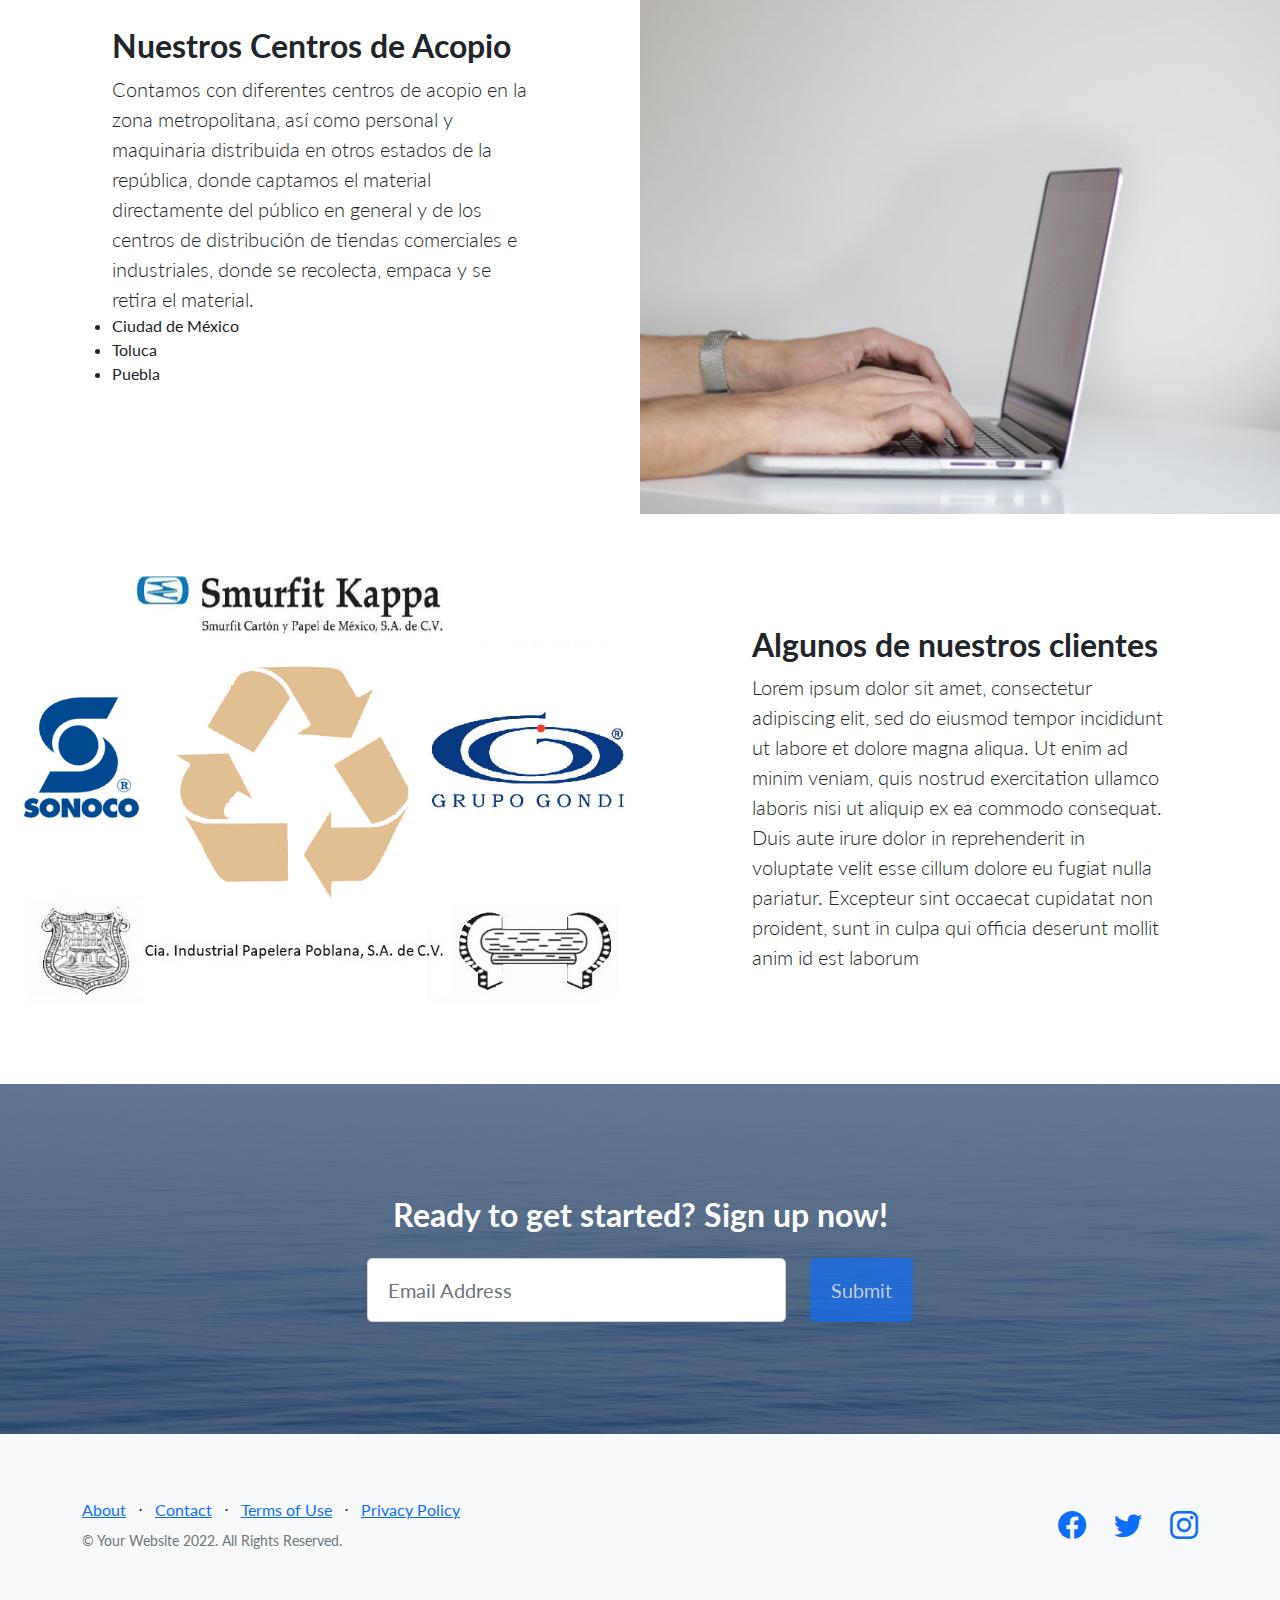
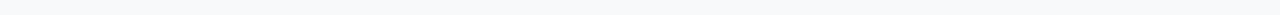
==== commit a4f13d8f: "Cambios al index" ====
--- a/index.html
+++ b/index.html
@@ -9,14 +9,25 @@
     <meta name="description" content="" />
     <meta name="author" content="" />
     <title>CIDSA</title>
+    <!-- Favicon-->
     <link rel="icon" type="image/x-icon" href="assets/favicon.ico" />
-    <link href="https://cdn.jsdelivr.net/npm/bootstrap-icons@1.5.0/font/bootstrap-icons.css" rel="stylesheet" type="text/css"/>
-    <link href="https://fonts.googleapis.com/css?family=Lato:300,400,700,300italic,400italic,700italic" rel="stylesheet" type="text/css"/>
+    <!-- Bootstrap icons-->
+    <link
+      href="https://cdn.jsdelivr.net/npm/bootstrap-icons@1.5.0/font/bootstrap-icons.css"
+      rel="stylesheet"
+      type="text/css"
+    />
+    <!-- Google fonts-->
+    <link
+      href="https://fonts.googleapis.com/css?family=Lato:300,400,700,300italic,400italic,700italic"
+      rel="stylesheet"
+      type="text/css"
+    />
+    <!-- Core theme CSS (includes Bootstrap)-->
     <link href="css/styles.css" rel="stylesheet" />
     <link href="css/StylesAnim.css" rel="stylesheet"/>
   </head>
   <body>
-<<<<<<< HEAD
     <!-- Navigation-->
     <!-- <a class="btn btn-dark" href="#signup">Inicio</a> -->
     <div class="pos-f-t">
@@ -40,23 +51,6 @@
               </div>
             </div>
           </nav>
-=======
-    <nav class="navbar navbar-light bg-dark static-top">
-      <div class="container">
-        <div class="row justify-content-center text-center col-12">
-          <div class="col-lg-3 col-sm-12">
-            <a class="btn btn-dark" href="#signup">Inicio</a>
-          </div>
-          <div class="col-lg-3 col-sm-12">
-            <a class="btn btn-dark" href="#signup">¿Quienes somos?</a>
-          </div>
-          <div class="col-lg-3 col-sm-12">
-            <a class="btn btn-dark" href="Servicios.html">Servicios</a>
-          </div>
-          <div class="col-lg-3 col-sm-12">
-            <a class="btn btn-dark" href="#signup">Contacto</a>
-          </div>
->>>>>>> 11453255cd49f49c71ea76272bc5b7240fa14a26
         </div>
       </div>
       <nav class="navbar navbar-dark bg-dark">
@@ -327,6 +321,14 @@
         <div class="row justify-content-center">
           <div class="col-xl-6">
             <h2 class="mb-4">Ready to get started? Sign up now!</h2>
+            <!-- Signup form-->
+            <!-- * * * * * * * * * * * * * * *-->
+            <!-- * * SB Forms Contact Form * *-->
+            <!-- * * * * * * * * * * * * * * *-->
+            <!-- This form is pre-integrated with SB Forms.-->
+            <!-- To make this form functional, sign up at-->
+            <!-- https://startbootstrap.com/solution/contact-forms-->
+            <!-- to get an API token!-->
             <form
               class="form-subscribe"
               id="contactFormFooter"
@@ -380,6 +382,10 @@
                   >
                 </div>
               </div>
+              <!-- Submit error message-->
+              <!---->
+              <!-- This is what your users will see when there is-->
+              <!-- an error submitting the form-->
               <div class="d-none" id="submitErrorMessage">
                 <div class="text-center text-danger mb-3">
                   Error sending message!
@@ -424,7 +430,9 @@
         </div>
       </div>
     </footer>
+    <!-- Bootstrap core JS-->
     <script src="https://cdn.jsdelivr.net/npm/bootstrap@5.1.3/dist/js/bootstrap.bundle.min.js"></script>
+    <!-- Core theme JS-->
     <script src="js/scripts.js"></script>
     <!-- * * * * * * * * * * * * * * * * * * * * * * * * * * * * * * * * * * * * * * * *-->
     <!-- * *                               SB Forms JS                               * *-->
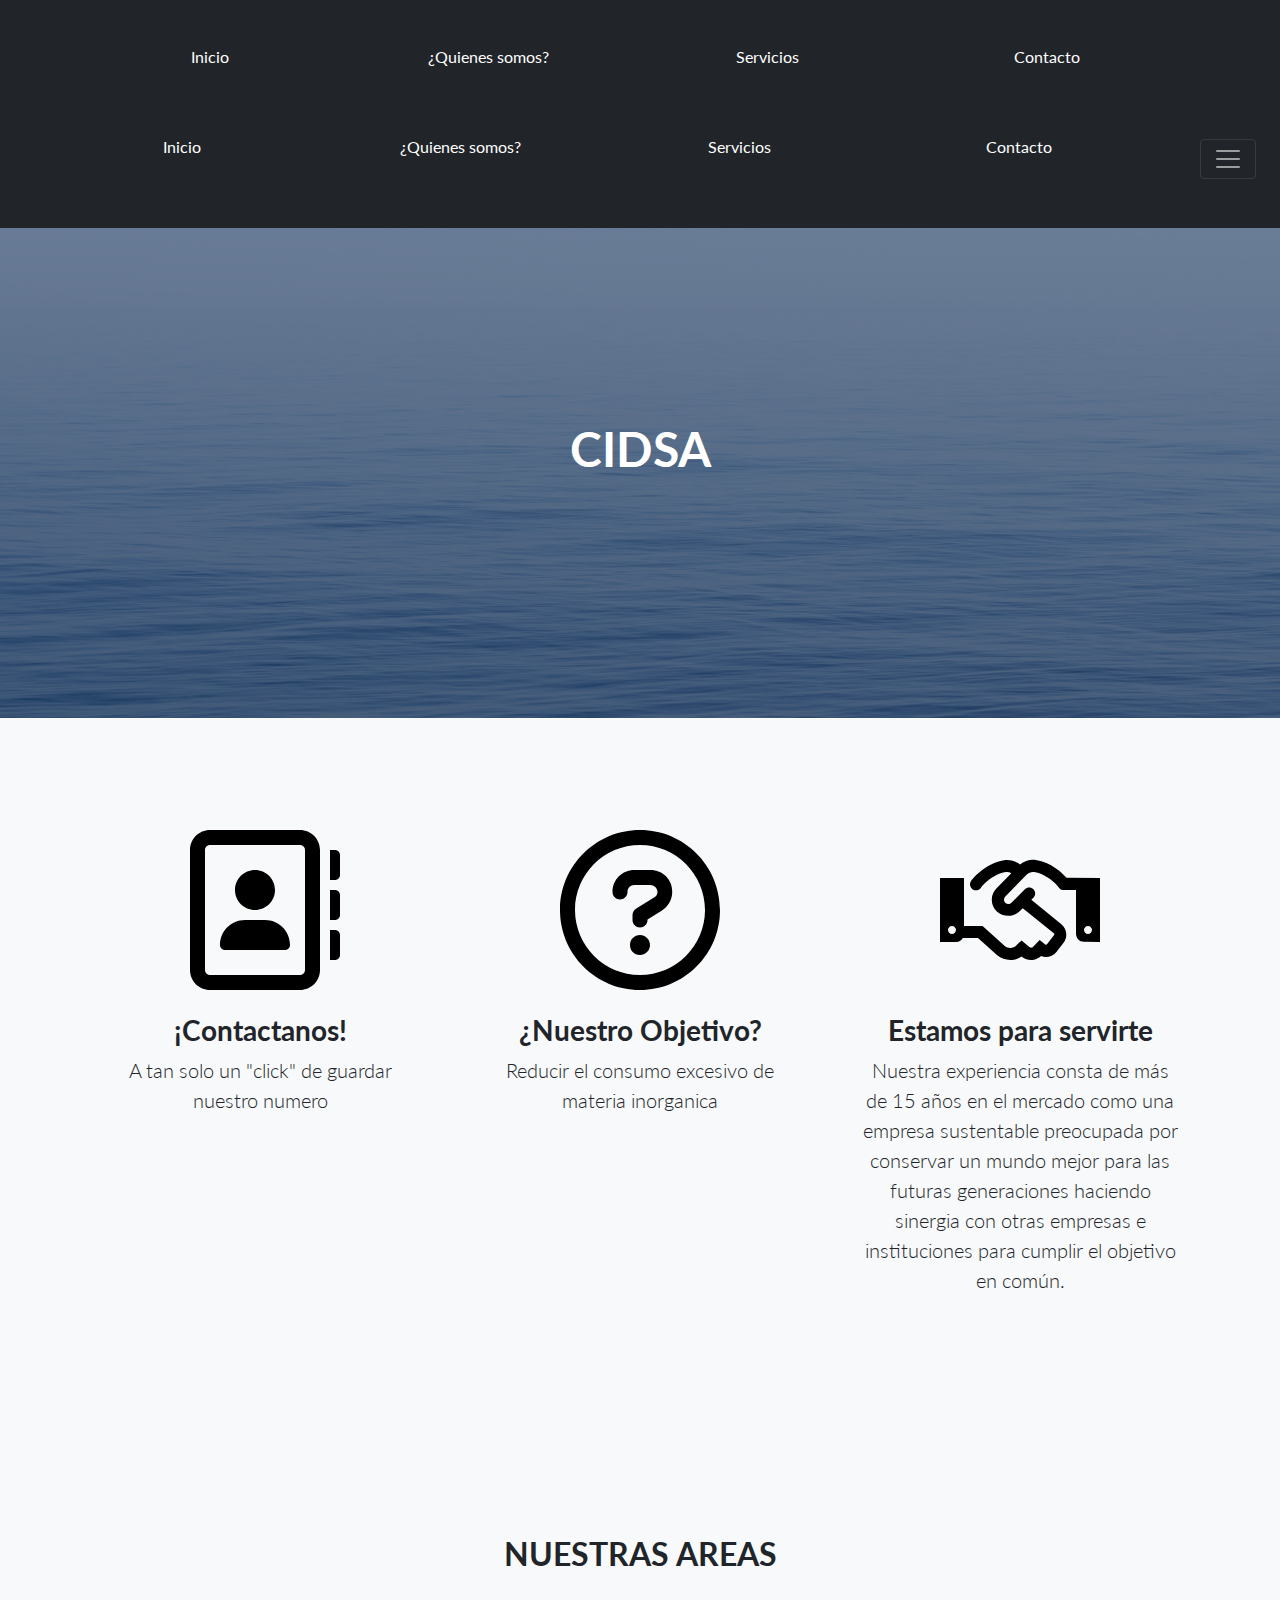
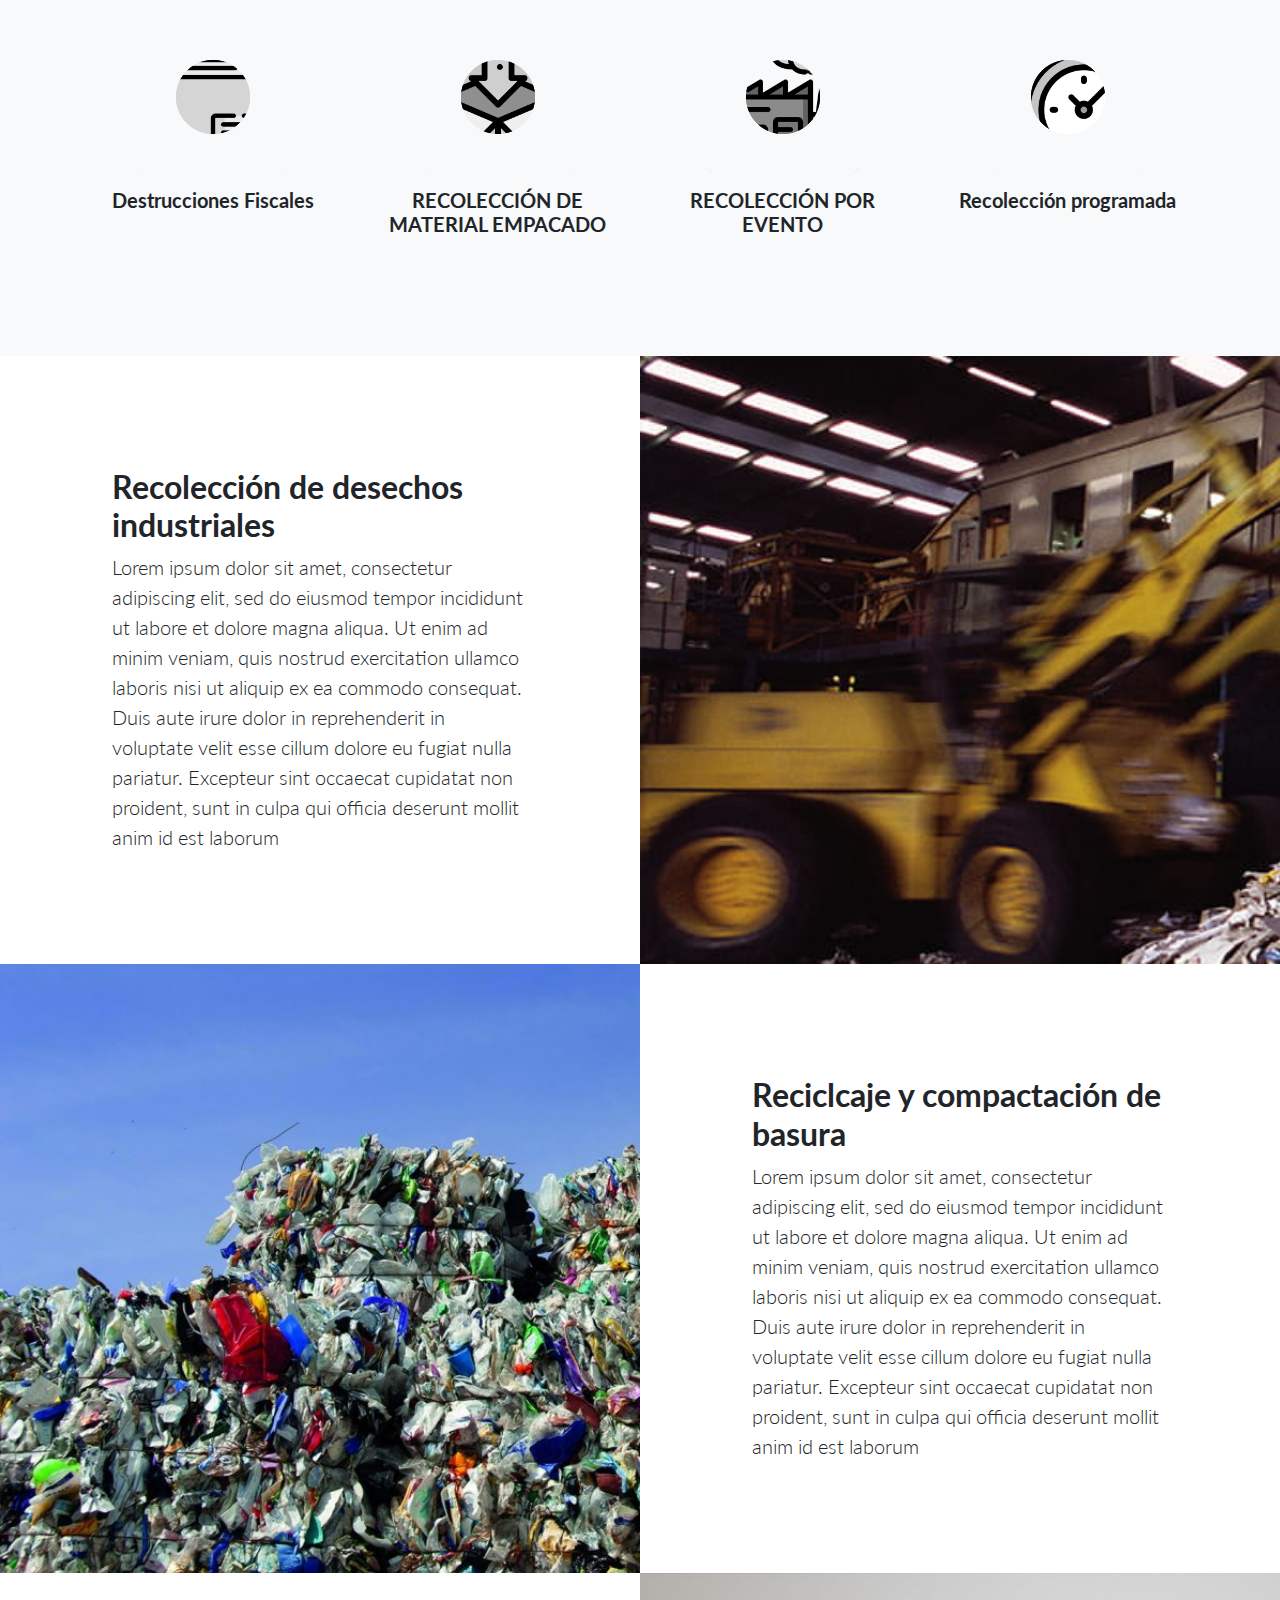
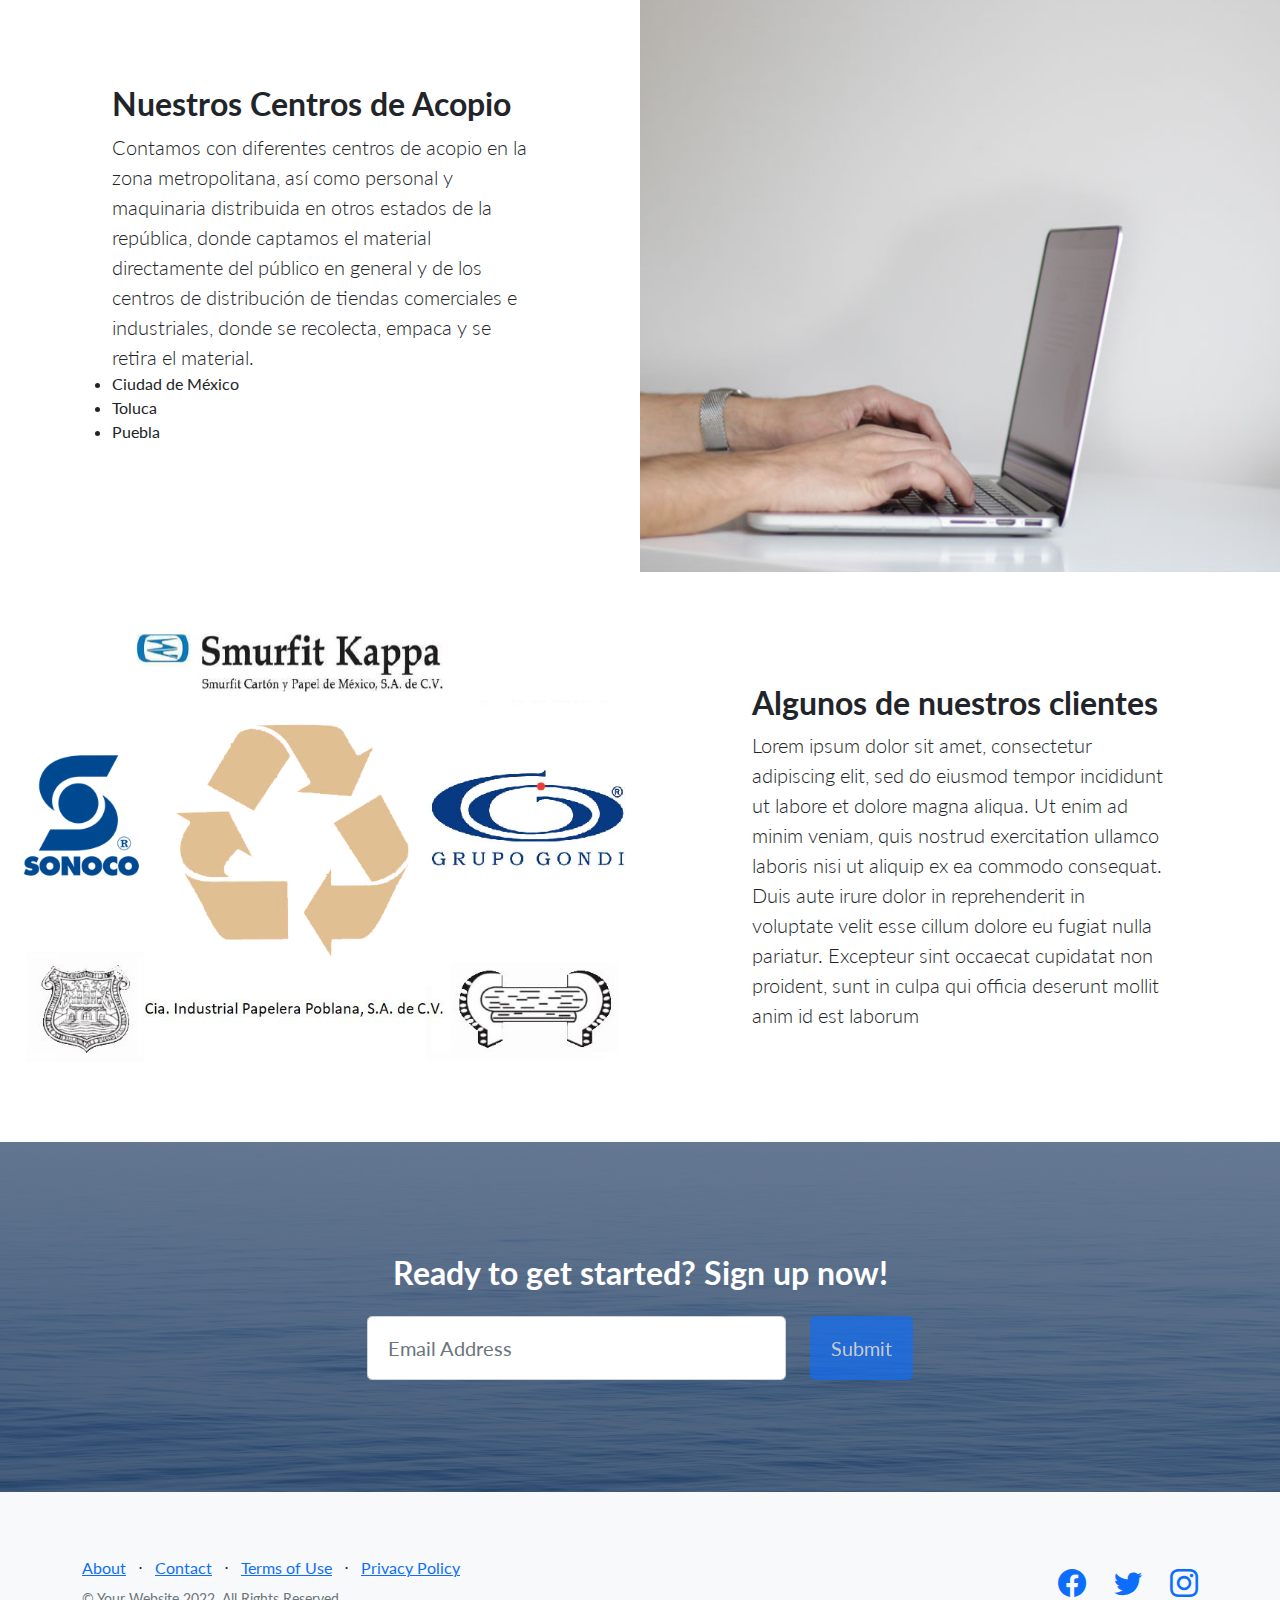
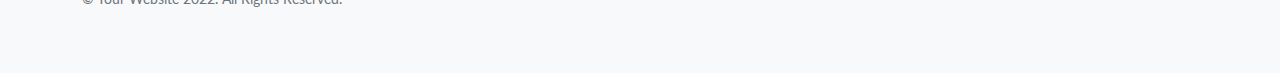
==== commit e7fdc758: "index modificado" ====
--- a/index.html
+++ b/index.html
@@ -9,21 +9,9 @@
     <meta name="description" content="" />
     <meta name="author" content="" />
     <title>CIDSA</title>
-    <!-- Favicon-->
     <link rel="icon" type="image/x-icon" href="assets/favicon.ico" />
-    <!-- Bootstrap icons-->
-    <link
-      href="https://cdn.jsdelivr.net/npm/bootstrap-icons@1.5.0/font/bootstrap-icons.css"
-      rel="stylesheet"
-      type="text/css"
-    />
-    <!-- Google fonts-->
-    <link
-      href="https://fonts.googleapis.com/css?family=Lato:300,400,700,300italic,400italic,700italic"
-      rel="stylesheet"
-      type="text/css"
-    />
-    <!-- Core theme CSS (includes Bootstrap)-->
+    <link href="https://cdn.jsdelivr.net/npm/bootstrap-icons@1.5.0/font/bootstrap-icons.css" rel="stylesheet" type="text/css"/>
+    <link href="https://fonts.googleapis.com/css?family=Lato:300,400,700,300italic,400italic,700italic" rel="stylesheet" type="text/css"/>
     <link href="css/styles.css" rel="stylesheet" />
     <link href="css/StylesAnim.css" rel="stylesheet"/>
   </head>
@@ -51,6 +39,23 @@
               </div>
             </div>
           </nav>
+=======
+    <nav class="navbar navbar-light bg-dark static-top">
+      <div class="container">
+        <div class="row justify-content-center text-center col-12">
+          <div class="col-lg-3 col-sm-12">
+            <a class="btn btn-dark" href="#signup">Inicio</a>
+          </div>
+          <div class="col-lg-3 col-sm-12">
+            <a class="btn btn-dark" href="#signup">¿Quienes somos?</a>
+          </div>
+          <div class="col-lg-3 col-sm-12">
+            <a class="btn btn-dark" href="Servicios.html">Servicios</a>
+          </div>
+          <div class="col-lg-3 col-sm-12">
+            <a class="btn btn-dark" href="#signup">Contacto</a>
+          </div>
+>>>>>>> 11453255cd49f49c71ea76272bc5b7240fa14a26
         </div>
       </div>
       <nav class="navbar navbar-dark bg-dark">
@@ -321,14 +326,6 @@
         <div class="row justify-content-center">
           <div class="col-xl-6">
             <h2 class="mb-4">Ready to get started? Sign up now!</h2>
-            <!-- Signup form-->
-            <!-- * * * * * * * * * * * * * * *-->
-            <!-- * * SB Forms Contact Form * *-->
-            <!-- * * * * * * * * * * * * * * *-->
-            <!-- This form is pre-integrated with SB Forms.-->
-            <!-- To make this form functional, sign up at-->
-            <!-- https://startbootstrap.com/solution/contact-forms-->
-            <!-- to get an API token!-->
             <form
               class="form-subscribe"
               id="contactFormFooter"
@@ -382,10 +379,6 @@
                   >
                 </div>
               </div>
-              <!-- Submit error message-->
-              <!---->
-              <!-- This is what your users will see when there is-->
-              <!-- an error submitting the form-->
               <div class="d-none" id="submitErrorMessage">
                 <div class="text-center text-danger mb-3">
                   Error sending message!
@@ -430,9 +423,7 @@
         </div>
       </div>
     </footer>
-    <!-- Bootstrap core JS-->
     <script src="https://cdn.jsdelivr.net/npm/bootstrap@5.1.3/dist/js/bootstrap.bundle.min.js"></script>
-    <!-- Core theme JS-->
     <script src="js/scripts.js"></script>
     <!-- * * * * * * * * * * * * * * * * * * * * * * * * * * * * * * * * * * * * * * * *-->
     <!-- * *                               SB Forms JS                               * *-->
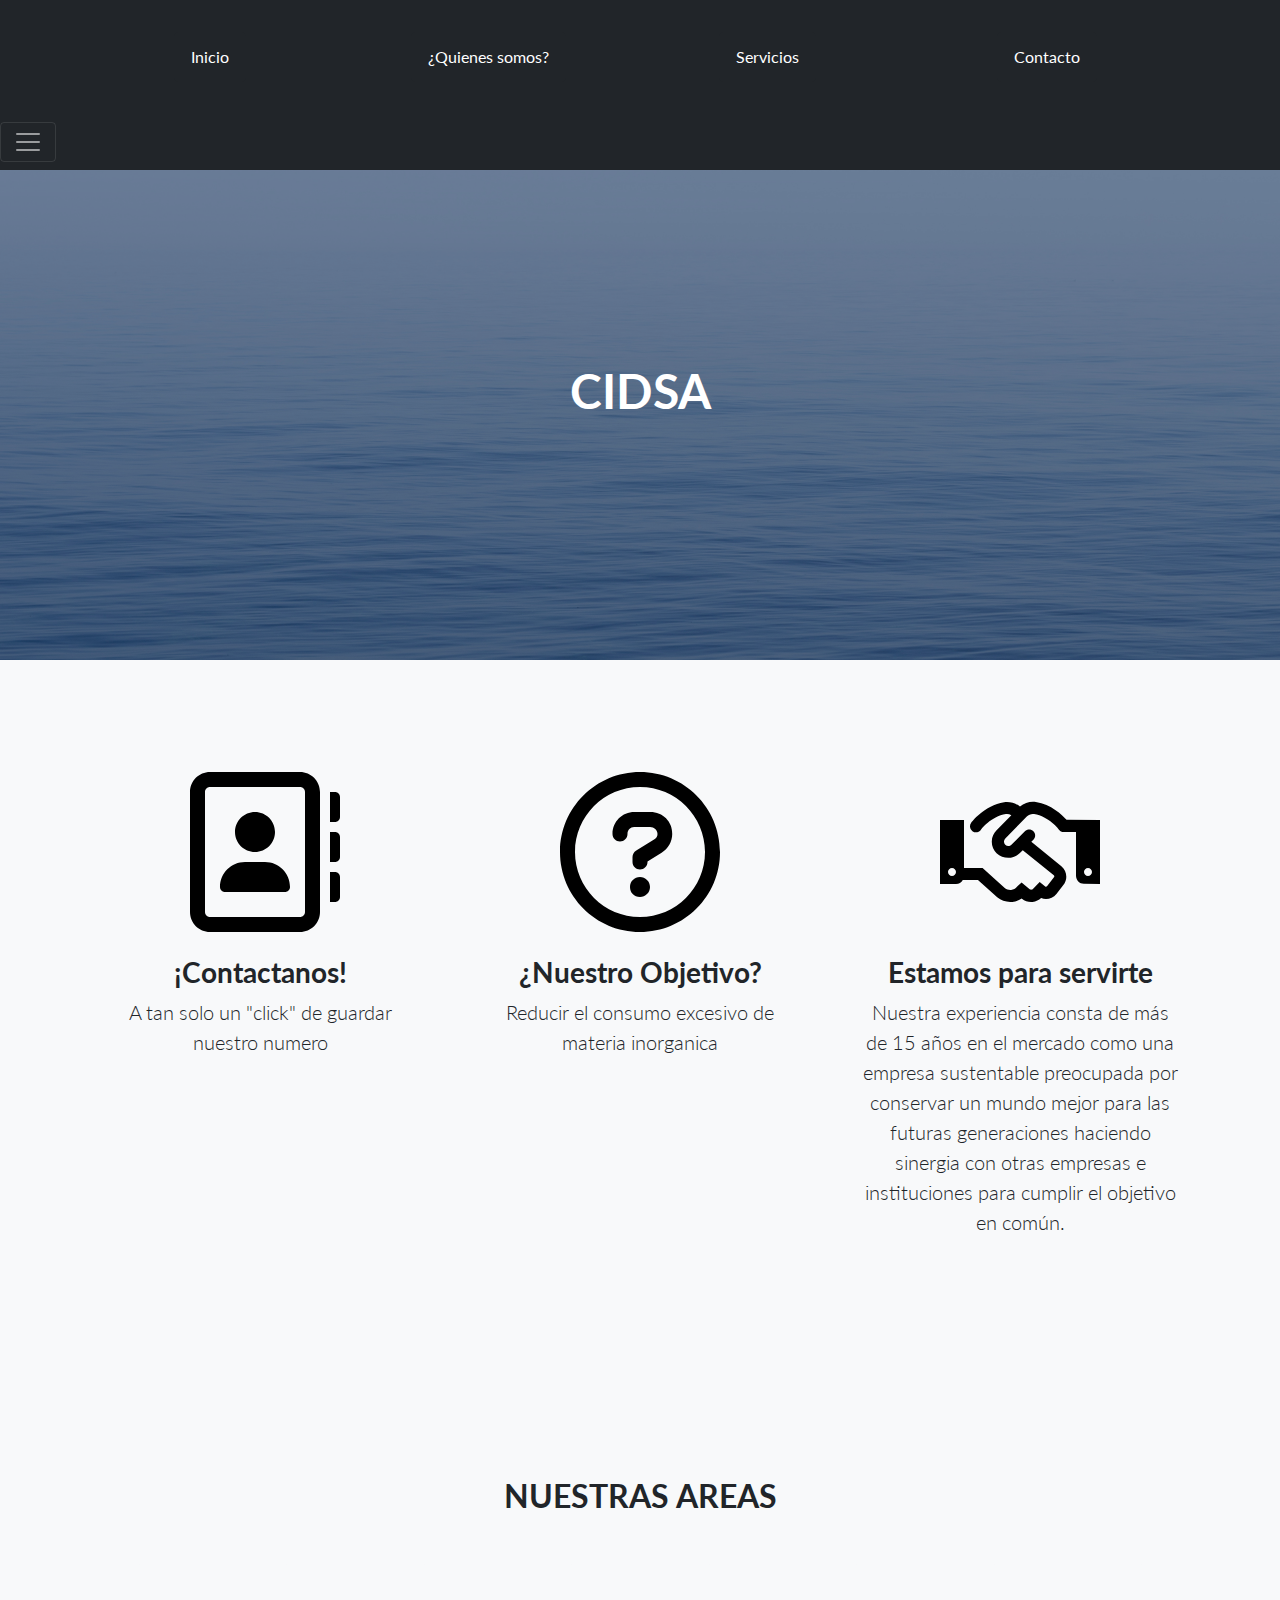
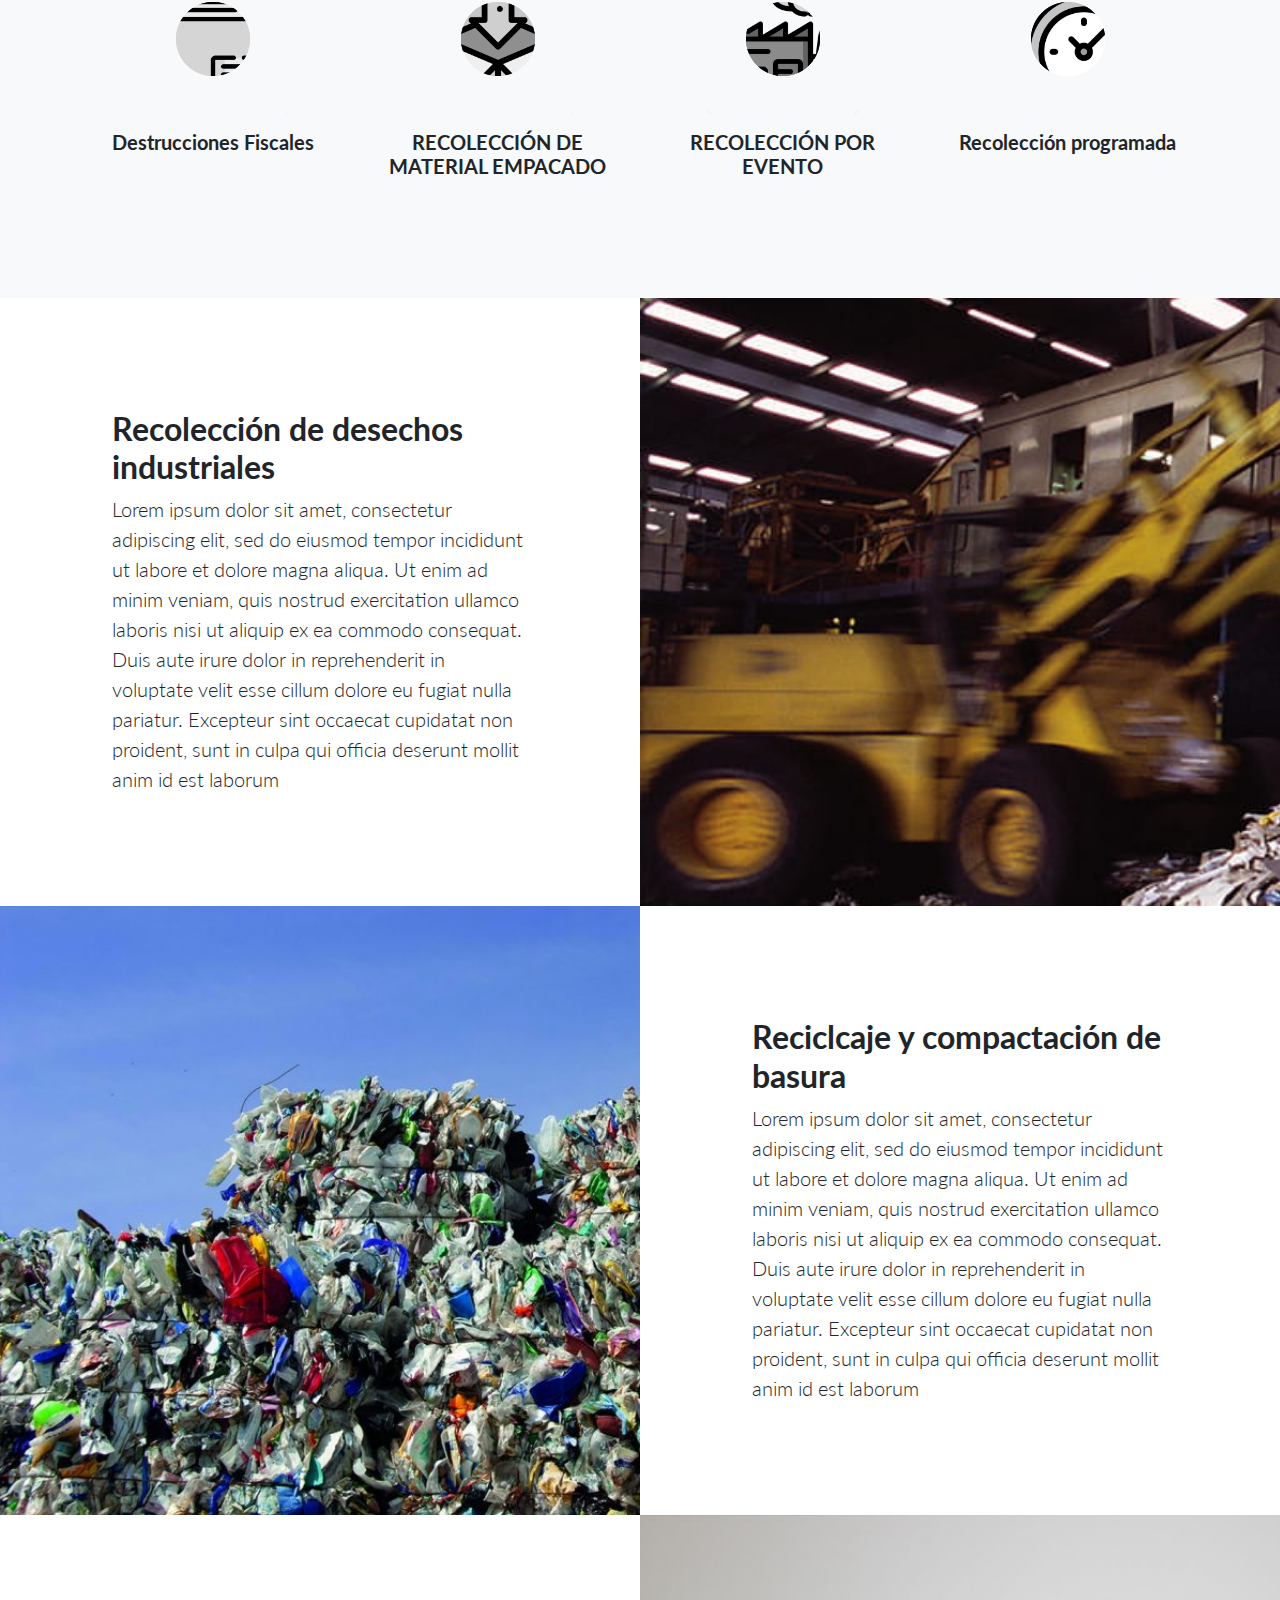
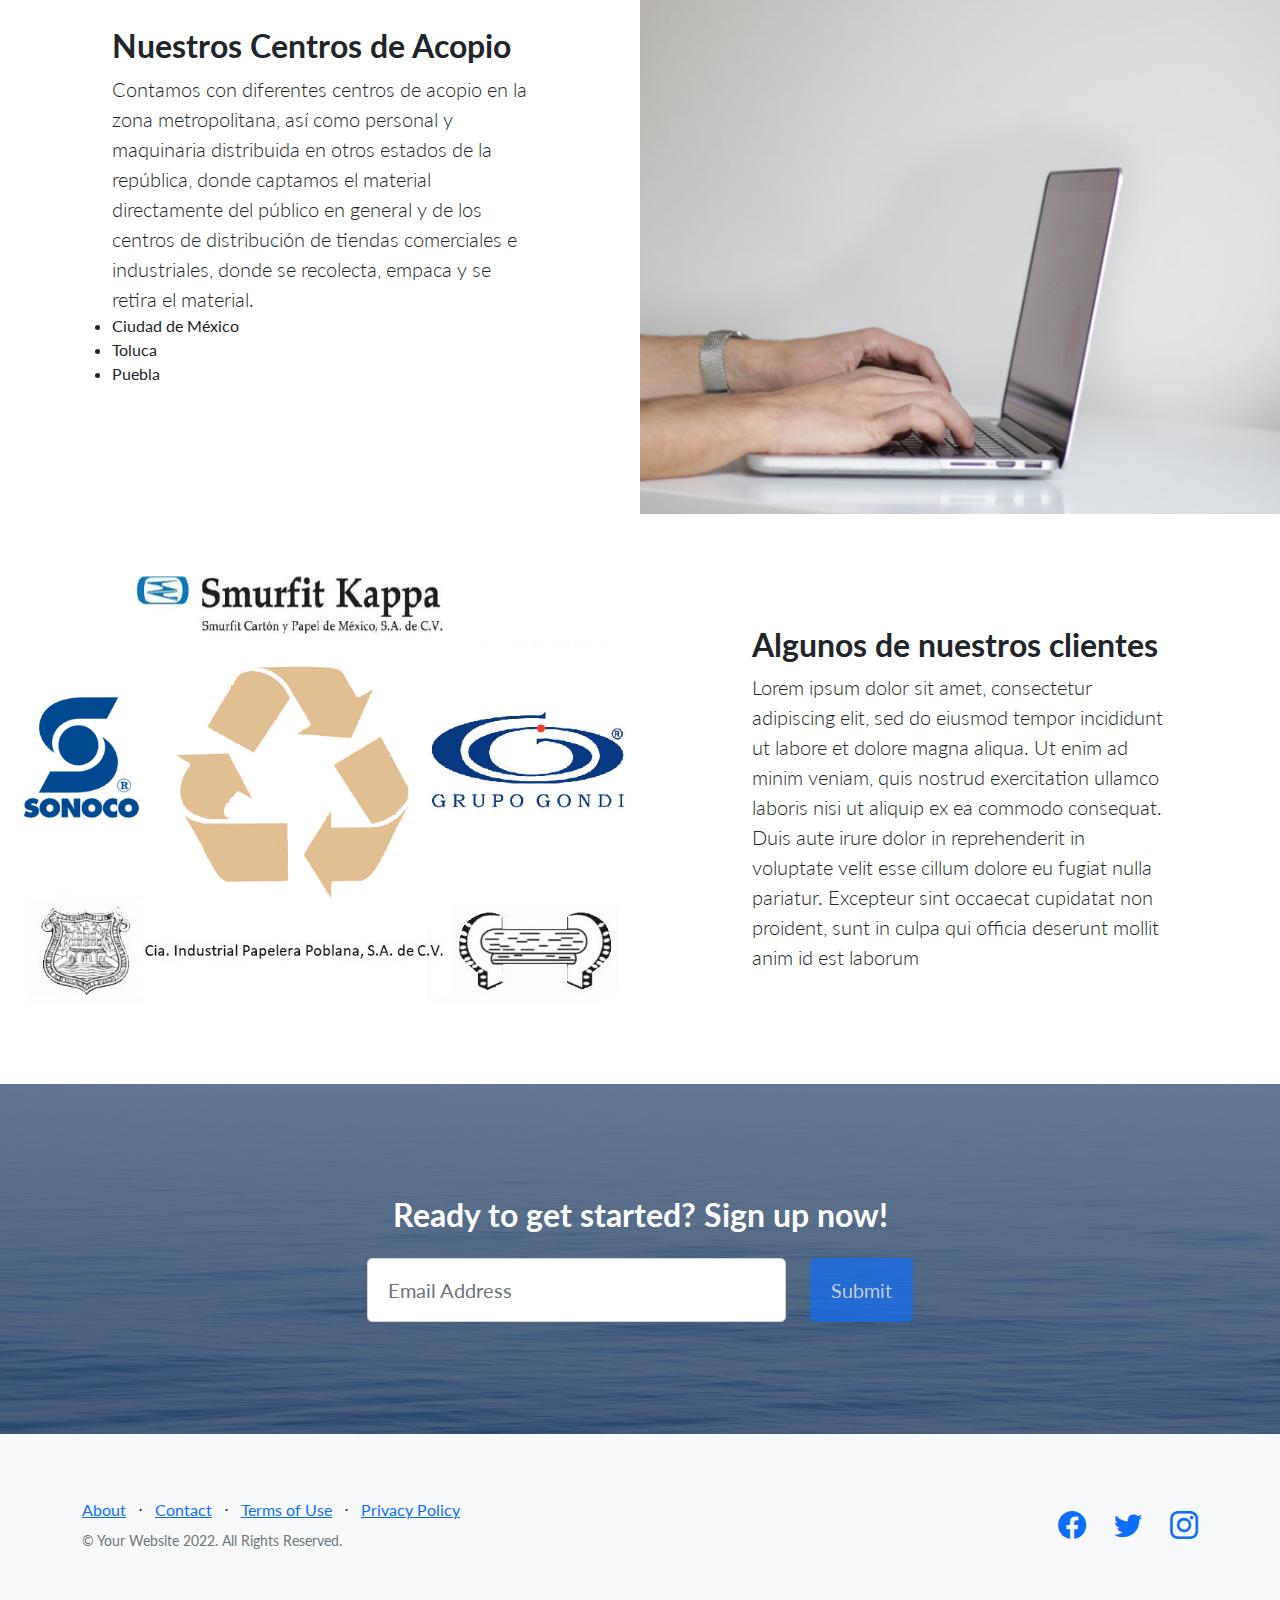
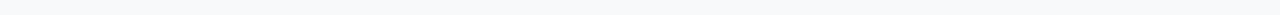
==== commit c03e43b4: "Merge branch 'main' of https://github.com/maxmendoza/CIDSA" ====
--- a/index.html
+++ b/index.html
@@ -9,9 +9,21 @@
     <meta name="description" content="" />
     <meta name="author" content="" />
     <title>CIDSA</title>
+    <!-- Favicon-->
     <link rel="icon" type="image/x-icon" href="assets/favicon.ico" />
-    <link href="https://cdn.jsdelivr.net/npm/bootstrap-icons@1.5.0/font/bootstrap-icons.css" rel="stylesheet" type="text/css"/>
-    <link href="https://fonts.googleapis.com/css?family=Lato:300,400,700,300italic,400italic,700italic" rel="stylesheet" type="text/css"/>
+    <!-- Bootstrap icons-->
+    <link
+      href="https://cdn.jsdelivr.net/npm/bootstrap-icons@1.5.0/font/bootstrap-icons.css"
+      rel="stylesheet"
+      type="text/css"
+    />
+    <!-- Google fonts-->
+    <link
+      href="https://fonts.googleapis.com/css?family=Lato:300,400,700,300italic,400italic,700italic"
+      rel="stylesheet"
+      type="text/css"
+    />
+    <!-- Core theme CSS (includes Bootstrap)-->
     <link href="css/styles.css" rel="stylesheet" />
     <link href="css/StylesAnim.css" rel="stylesheet"/>
   </head>
@@ -39,23 +51,6 @@
               </div>
             </div>
           </nav>
-=======
-    <nav class="navbar navbar-light bg-dark static-top">
-      <div class="container">
-        <div class="row justify-content-center text-center col-12">
-          <div class="col-lg-3 col-sm-12">
-            <a class="btn btn-dark" href="#signup">Inicio</a>
-          </div>
-          <div class="col-lg-3 col-sm-12">
-            <a class="btn btn-dark" href="#signup">¿Quienes somos?</a>
-          </div>
-          <div class="col-lg-3 col-sm-12">
-            <a class="btn btn-dark" href="Servicios.html">Servicios</a>
-          </div>
-          <div class="col-lg-3 col-sm-12">
-            <a class="btn btn-dark" href="#signup">Contacto</a>
-          </div>
->>>>>>> 11453255cd49f49c71ea76272bc5b7240fa14a26
         </div>
       </div>
       <nav class="navbar navbar-dark bg-dark">
@@ -326,6 +321,14 @@
         <div class="row justify-content-center">
           <div class="col-xl-6">
             <h2 class="mb-4">Ready to get started? Sign up now!</h2>
+            <!-- Signup form-->
+            <!-- * * * * * * * * * * * * * * *-->
+            <!-- * * SB Forms Contact Form * *-->
+            <!-- * * * * * * * * * * * * * * *-->
+            <!-- This form is pre-integrated with SB Forms.-->
+            <!-- To make this form functional, sign up at-->
+            <!-- https://startbootstrap.com/solution/contact-forms-->
+            <!-- to get an API token!-->
             <form
               class="form-subscribe"
               id="contactFormFooter"
@@ -379,6 +382,10 @@
                   >
                 </div>
               </div>
+              <!-- Submit error message-->
+              <!---->
+              <!-- This is what your users will see when there is-->
+              <!-- an error submitting the form-->
               <div class="d-none" id="submitErrorMessage">
                 <div class="text-center text-danger mb-3">
                   Error sending message!
@@ -423,7 +430,9 @@
         </div>
       </div>
     </footer>
+    <!-- Bootstrap core JS-->
     <script src="https://cdn.jsdelivr.net/npm/bootstrap@5.1.3/dist/js/bootstrap.bundle.min.js"></script>
+    <!-- Core theme JS-->
     <script src="js/scripts.js"></script>
     <!-- * * * * * * * * * * * * * * * * * * * * * * * * * * * * * * * * * * * * * * * *-->
     <!-- * *                               SB Forms JS                               * *-->
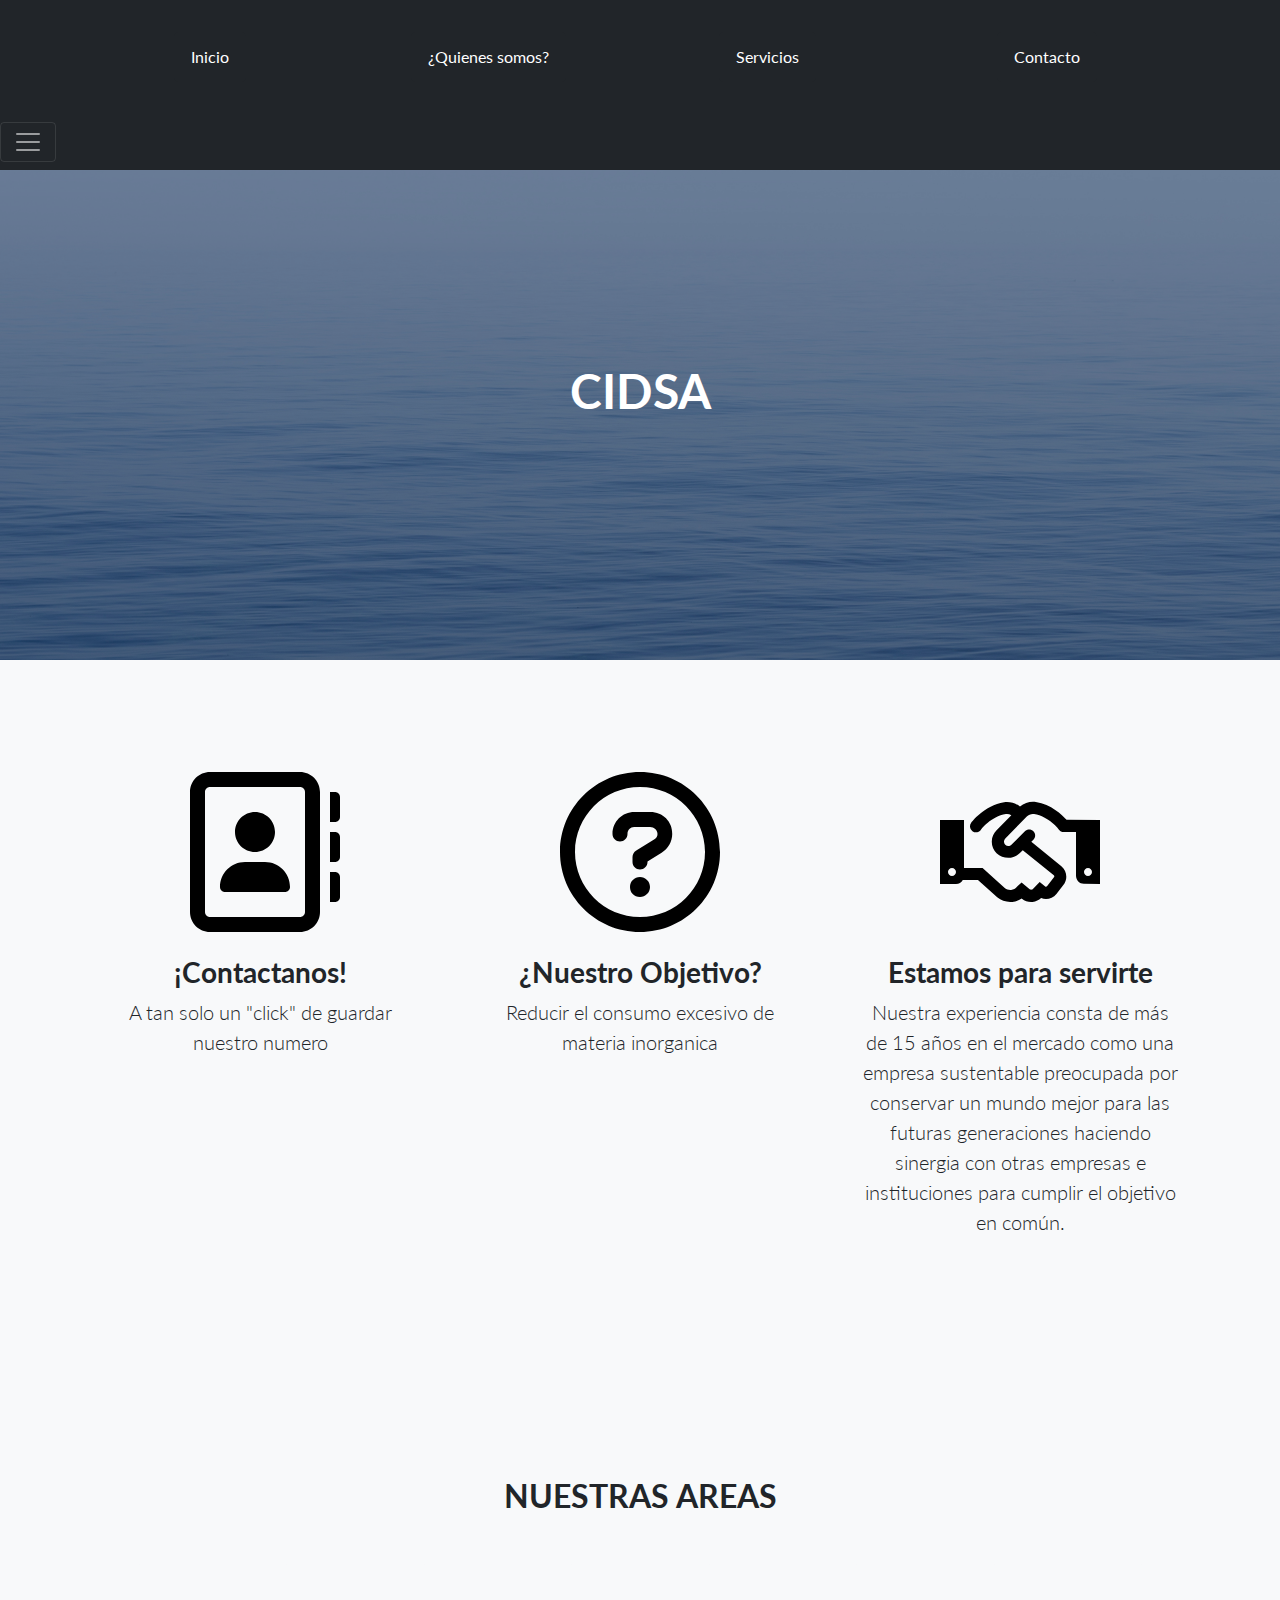
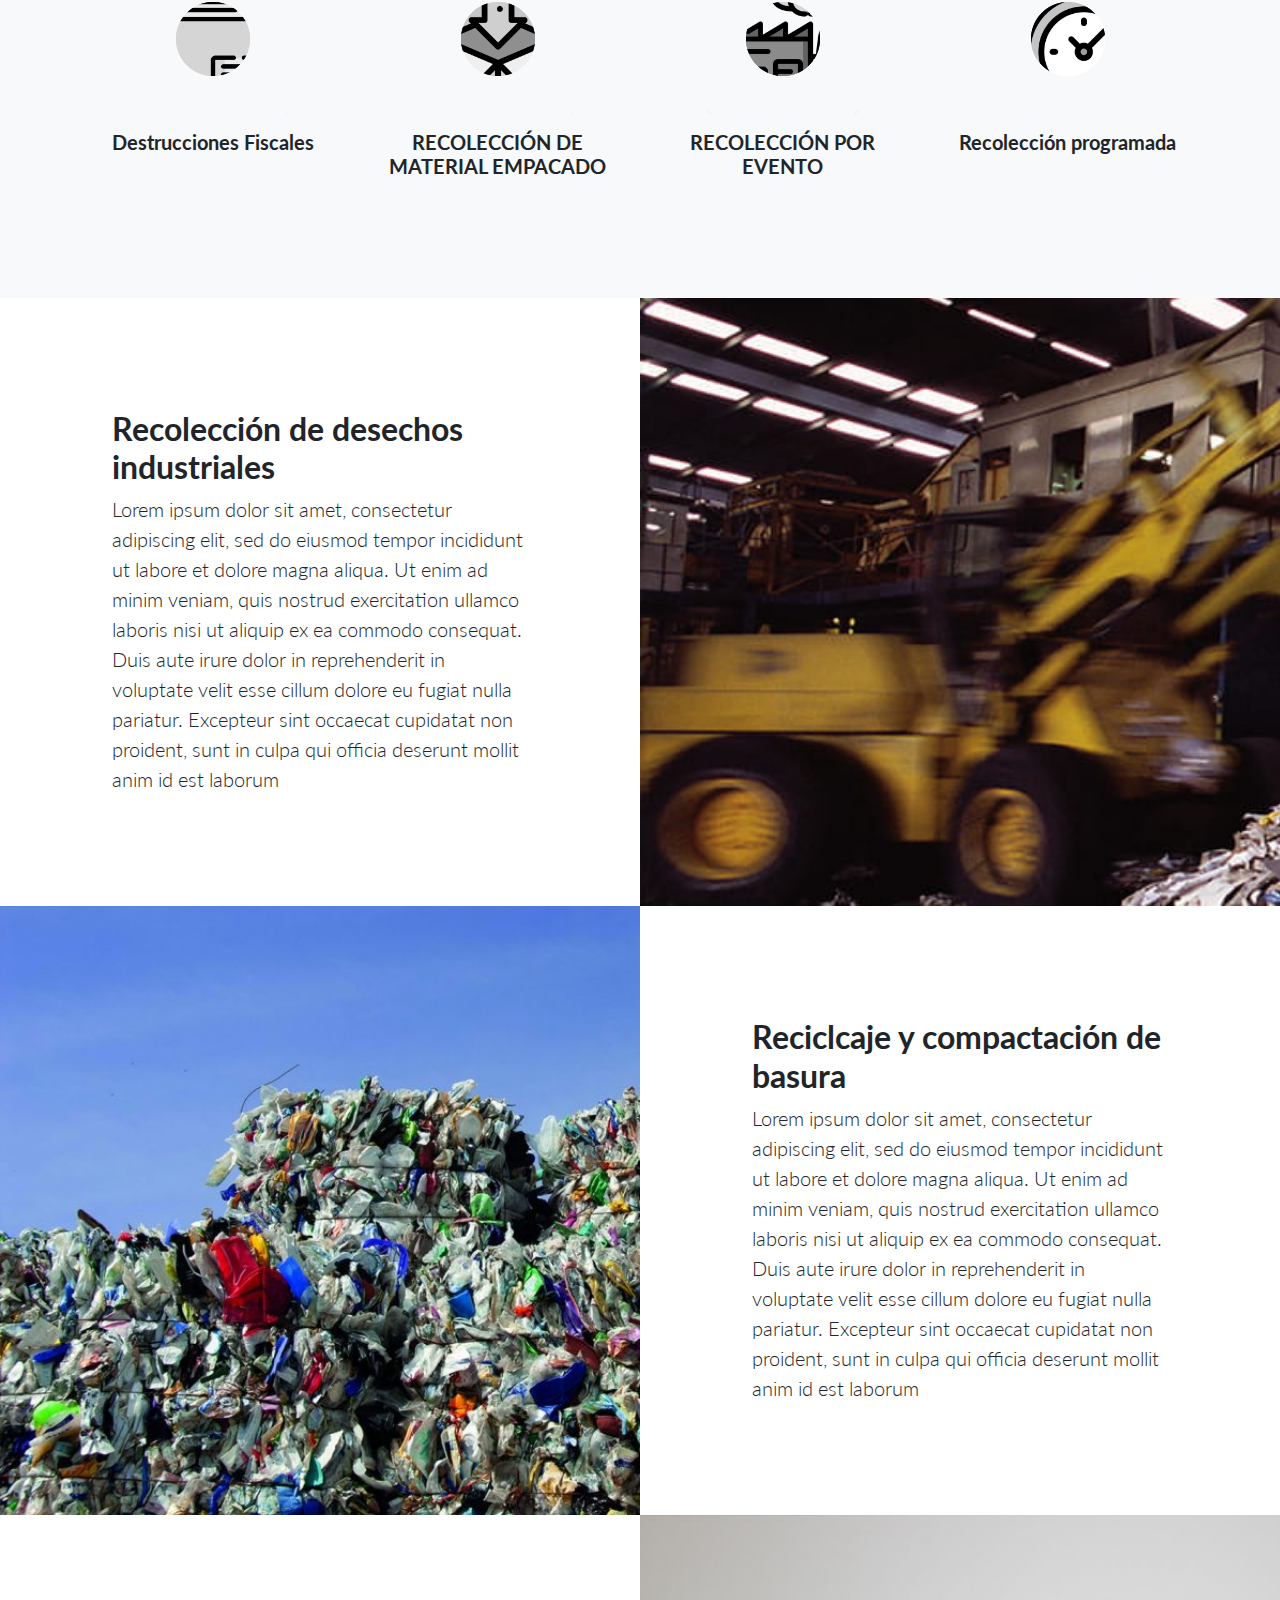
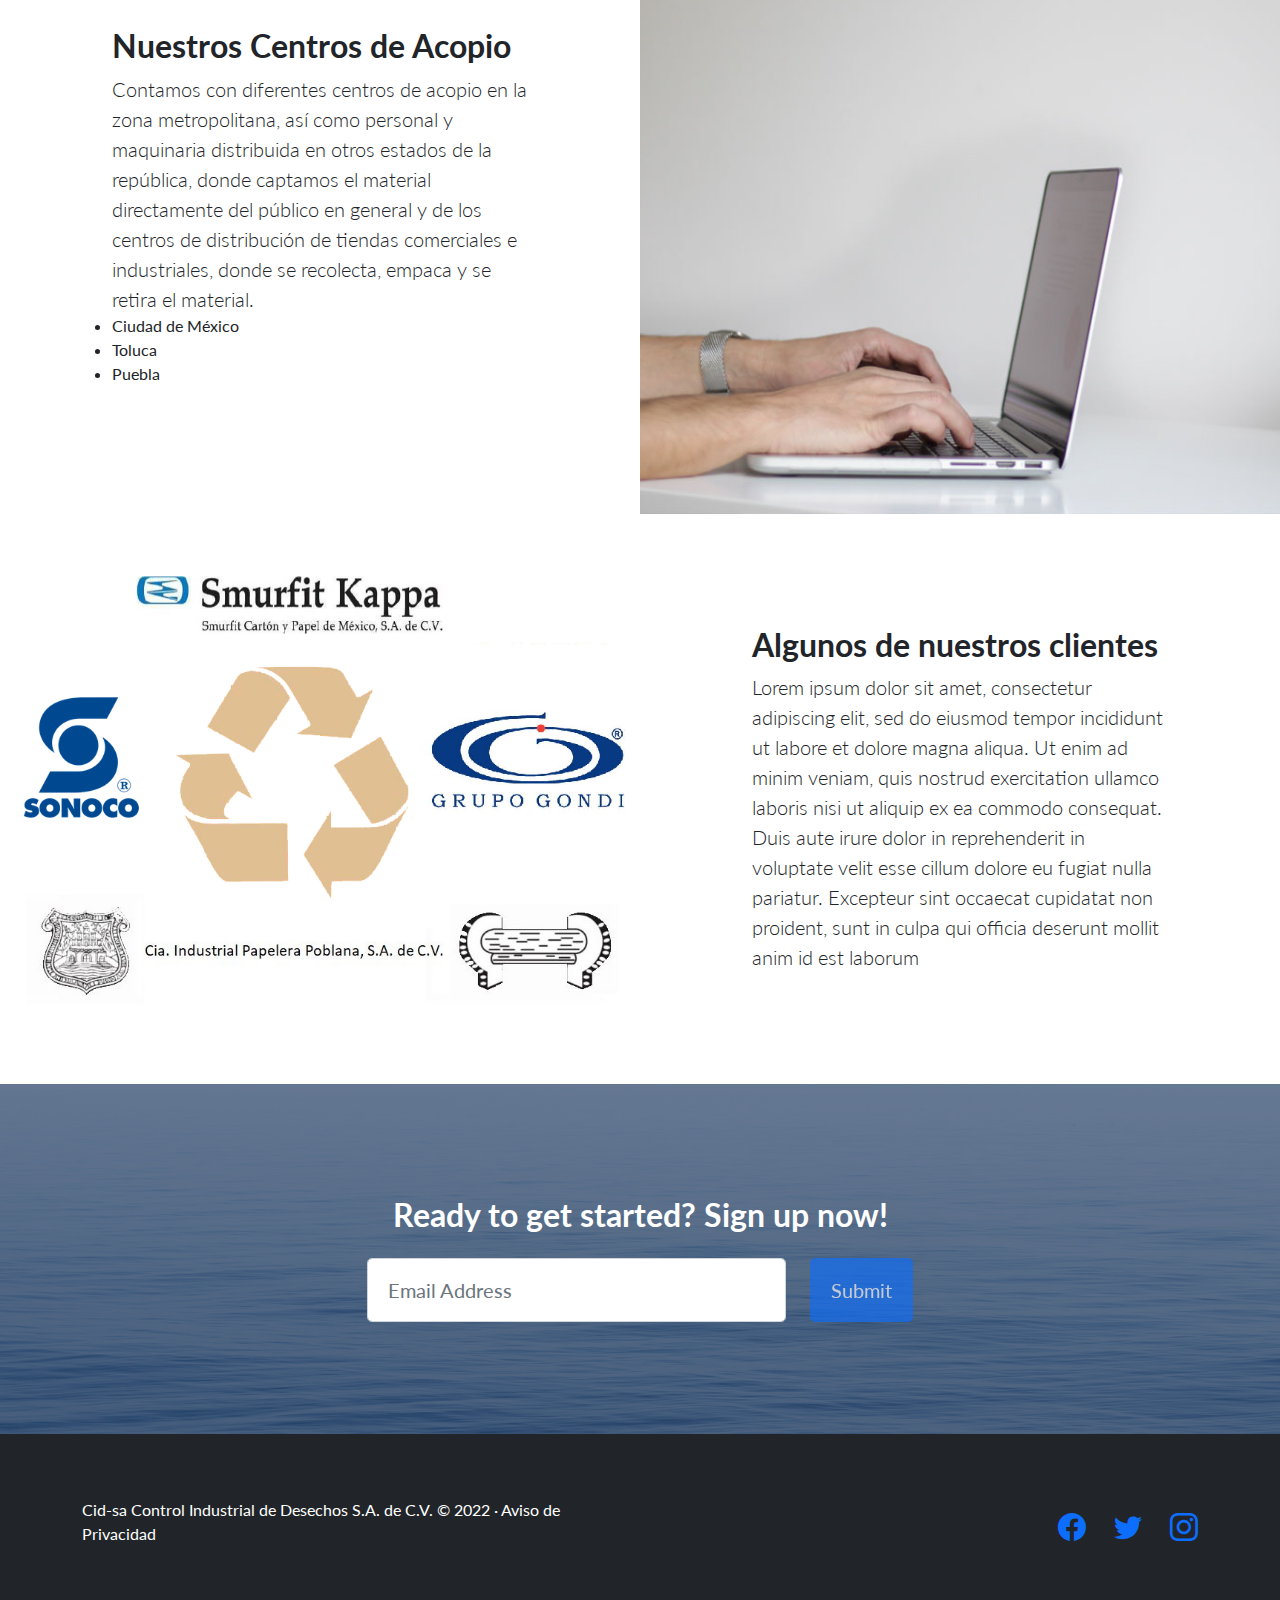
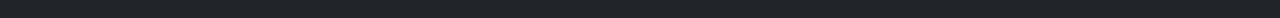
==== commit 2eaa4e76: "Cambios" ====
--- a/index.html
+++ b/index.html
@@ -37,13 +37,13 @@
             <div class="container">
               <div class="row justify-content-center text-center col-12">
                 <div class="col-lg-3 col-sm-12">
-                  <a class="btn btn-dark" href="#signup">Inicio</a>
+                  <a class="btn btn-dark" href="index.html">Inicio</a>
                 </div>
                 <div class="col-lg-3 col-sm-12">
                   <a class="btn btn-dark" href="#signup">¿Quienes somos?</a>
                 </div>
                 <div class="col-lg-3 col-sm-12">
-                  <a class="btn btn-dark" href="#signup">Servicios</a>
+                  <a class="btn btn-dark" href="Servicios.html">Servicios</a>
                 </div>
                 <div class="col-lg-3 col-sm-12">
                   <a class="btn btn-dark" href="#signup">Contacto</a>
@@ -69,50 +69,7 @@
           <div class="col-xl-6">
             <div class="text-center text-white">
               <!-- Page heading-->
-              <h1 class="mb-5">CIDSA</h1>
-              <!-- Signup form-->
-              <!-- * * * * * * * * * * * * * * *-->
-              <!-- * * SB Forms Contact Form * *-->
-              <!-- * * * * * * * * * * * * * * *-->
-              <!-- This form is pre-integrated with SB Forms.-->
-              <!-- To make this form functional, sign up at-->
-              <!-- https://startbootstrap.com/solution/contact-forms-->
-              <!-- to get an API token!-->
-              <form
-                class="form-subscribe"
-                id="contactForm"
-                data-sb-form-api-token="API_TOKEN"
-              >
-                <!-- Email address input-->
-                <!-- <div class="row">
-                                    <div class="col">
-                                        <input class="form-control form-control-lg" id="emailAddress" type="email" placeholder="Email Address" data-sb-validations="required,email" />
-                                        <div class="invalid-feedback text-white" data-sb-feedback="emailAddress:required">Email Address is required.</div>
-                                        <div class="invalid-feedback text-white" data-sb-feedback="emailAddress:email">Email Address Email is not valid.</div>
-                                    </div>
-                                    <div class="col-auto"><button class="btn btn-primary btn-lg disabled" id="submitButton" type="submit">Submit</button></div>
-                                </div> -->
-                <!-- Submit success message-->
-                <!---->
-                <!-- This is what your users will see when the form-->
-                <!-- has successfully submitted-->
-                <!-- <div class="d-none" id="submitSuccessMessage">
-                                    <div class="text-center mb-3">
-                                        <div class="fw-bolder">Form submission successful!</div>
-                                        <p>To activate this form, sign up at</p>
-                                        <a class="text-white" href="https://startbootstrap.com/solution/contact-forms">https://startbootstrap.com/solution/contact-forms</a>
-                                    </div>
-                                </div> -->
-                <!-- Submit error message-->
-                <!---->
-                <!-- This is what your users will see when there is-->
-                <!-- an error submitting the form-->
-                <!-- <div class="d-none" id="submitErrorMessage">
-                  <div class="text-center text-danger mb-3">
-                    Error sending message!
-                  </div>
-                </div> -->
-              </form>
+              <h1 class="mb-5">CIDSA</h1>            
             </div>
           </div>
         </div>
@@ -396,48 +353,33 @@
         </div>
       </div>
     </section>
-    <!-- Footer-->
-    <footer class="footer bg-light">
+    <!---Footer-->
+    <footer class="footer bg-dark">
       <div class="container">
-        <div class="row">
-          <div class="col-lg-6 h-100 text-center text-lg-start my-auto">
-            <ul class="list-inline mb-2">
-              <li class="list-inline-item"><a href="#!">About</a></li>
-              <li class="list-inline-item">⋅</li>
-              <li class="list-inline-item"><a href="#!">Contact</a></li>
-              <li class="list-inline-item">⋅</li>
-              <li class="list-inline-item"><a href="#!">Terms of Use</a></li>
-              <li class="list-inline-item">⋅</li>
-              <li class="list-inline-item"><a href="#!">Privacy Policy</a></li>
-            </ul>
-            <p class="text-muted small mb-4 mb-lg-0">
-              &copy; Your Website 2022. All Rights Reserved.
-            </p>
-          </div>
-          <div class="col-lg-6 h-100 text-center text-lg-end my-auto">
-            <ul class="list-inline mb-0">
-              <li class="list-inline-item me-4">
-                <a href="#!"><i class="bi-facebook fs-3"></i></a>
-              </li>
-              <li class="list-inline-item me-4">
-                <a href="#!"><i class="bi-twitter fs-3"></i></a>
-              </li>
-              <li class="list-inline-item">
-                <a href="#!"><i class="bi-instagram fs-3"></i></a>
-              </li>
-            </ul>
-          </div>
-        </div>
-      </div>
-    </footer>
-    <!-- Bootstrap core JS-->
+          <div class="row">
+              <div class="col-lg-6 h-100 text-center text-white text-lg-start my-auto">
+                  <ul class="list-inline mb-2">
+                      Cid-sa Control Industrial de Desechos S.A. de C.V. © 2022 · Aviso de Privacidad
+                  </ul>
+              </div>
+              <div class="col-lg-6 h-100 text-center text-lg-end my-auto">
+                  <ul class="list-inline mb-0">
+                      <li class="list-inline-item me-4">
+                          <a href="#!"><i class="bi-facebook fs-3"></i></a>
+                      </li>
+                      <li class="list-inline-item me-4">
+                          <a href="#!"><i class="bi-twitter fs-3"></i></a>
+                      </li>
+                      <li class="list-inline-item">
+                          <a href="#!"><i class="bi-instagram fs-3"></i></a>
+                      </li>
+                  </ul>
+              </div>
+          </div>
+      </div>
+  </footer>
     <script src="https://cdn.jsdelivr.net/npm/bootstrap@5.1.3/dist/js/bootstrap.bundle.min.js"></script>
-    <!-- Core theme JS-->
     <script src="js/scripts.js"></script>
-    <!-- * * * * * * * * * * * * * * * * * * * * * * * * * * * * * * * * * * * * * * * *-->
-    <!-- * *                               SB Forms JS                               * *-->
-    <!-- * * Activate your form at https://startbootstrap.com/solution/contact-forms * *-->
-    <!-- * * * * * * * * * * * * * * * * * * * * * * * * * * * * * * * * * * * * * * * *-->
     <script src="https://cdn.startbootstrap.com/sb-forms-latest.js"></script>
     <script src="https://code.jquery.com/jquery-3.2.1.slim.min.js" integrity="sha384-KJ3o2DKtIkvYIK3UENzmM7KCkRr/rE9/Qpg6aAZGJwFDMVNA/GpGFF93hXpG5KkN" crossorigin="anonymous"></script>
 <script src="https://cdn.jsdelivr.net/npm/popper.js@1.12.9/dist/umd/popper.min.js" integrity="sha384-ApNbgh9B+Y1QKtv3Rn7W3mgPxhU9K/ScQsAP7hUibX39j7fakFPskvXusvfa0b4Q" crossorigin="anonymous"></script>
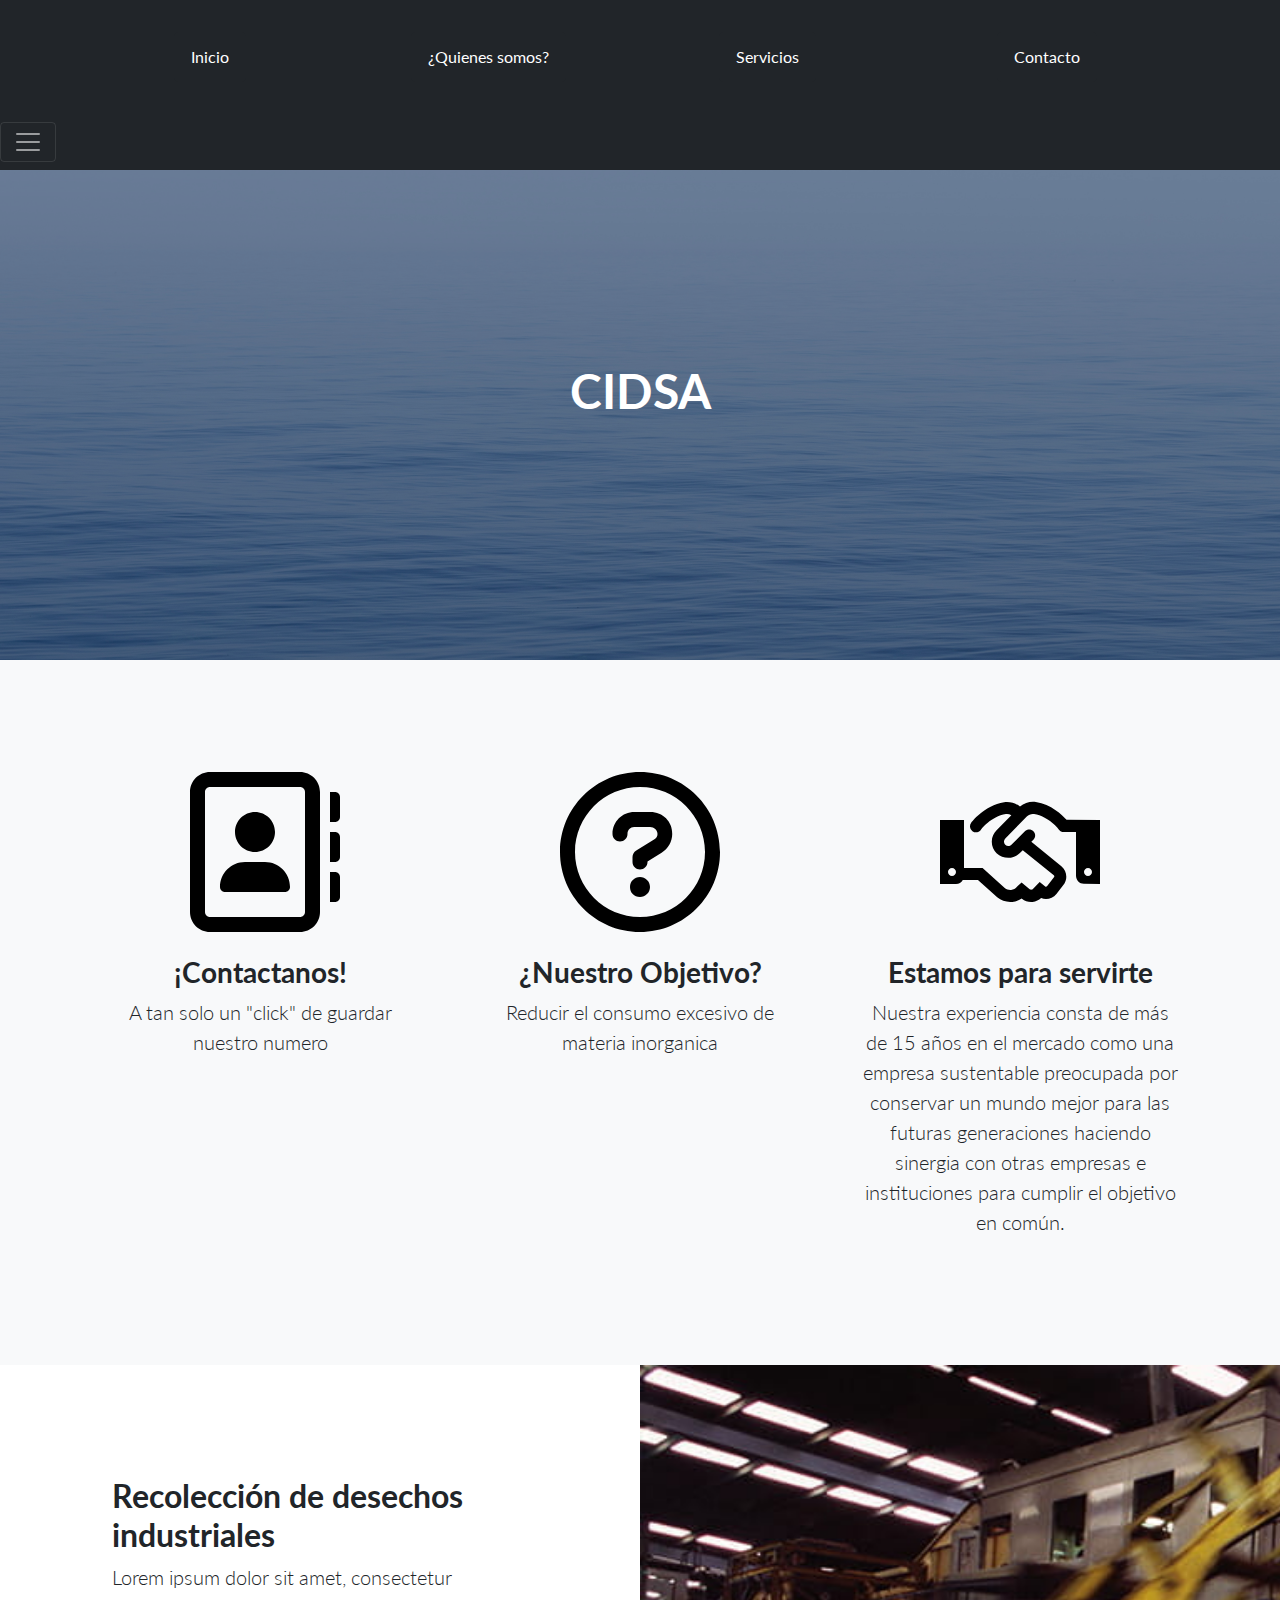
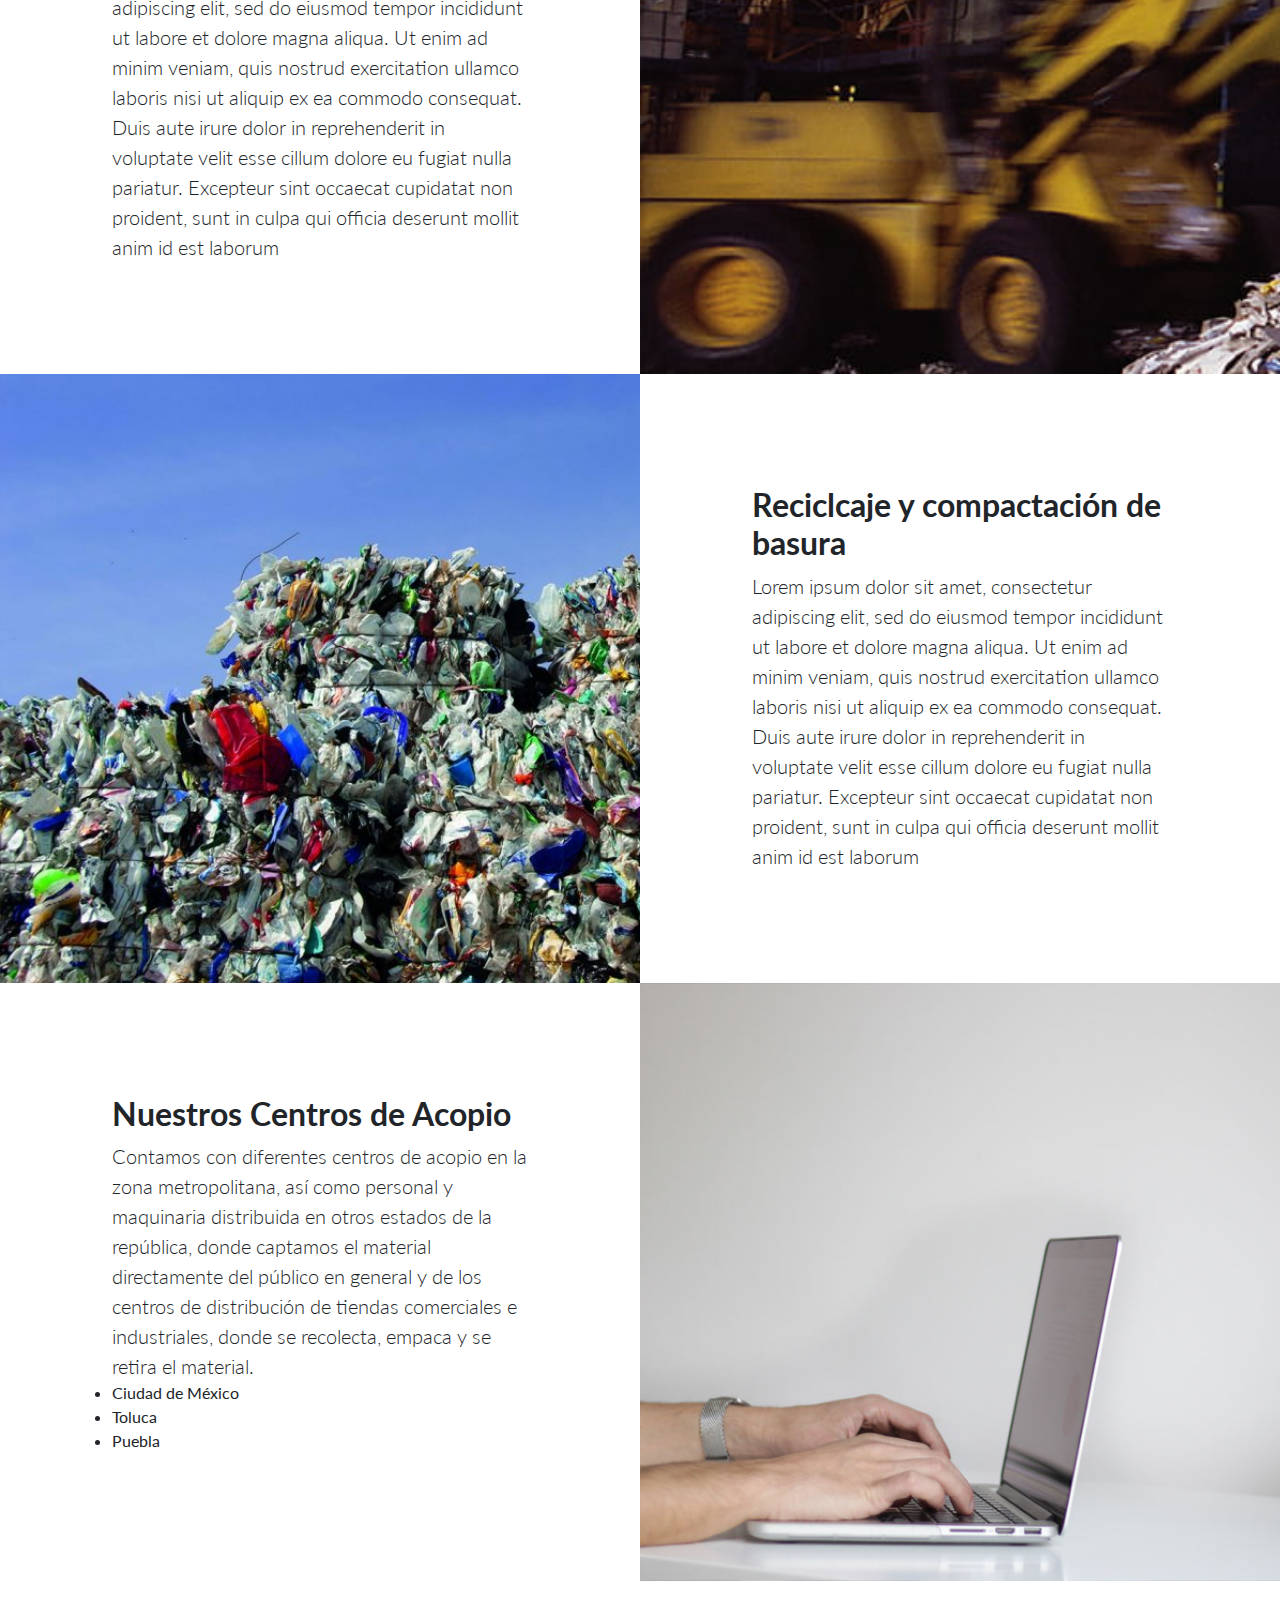
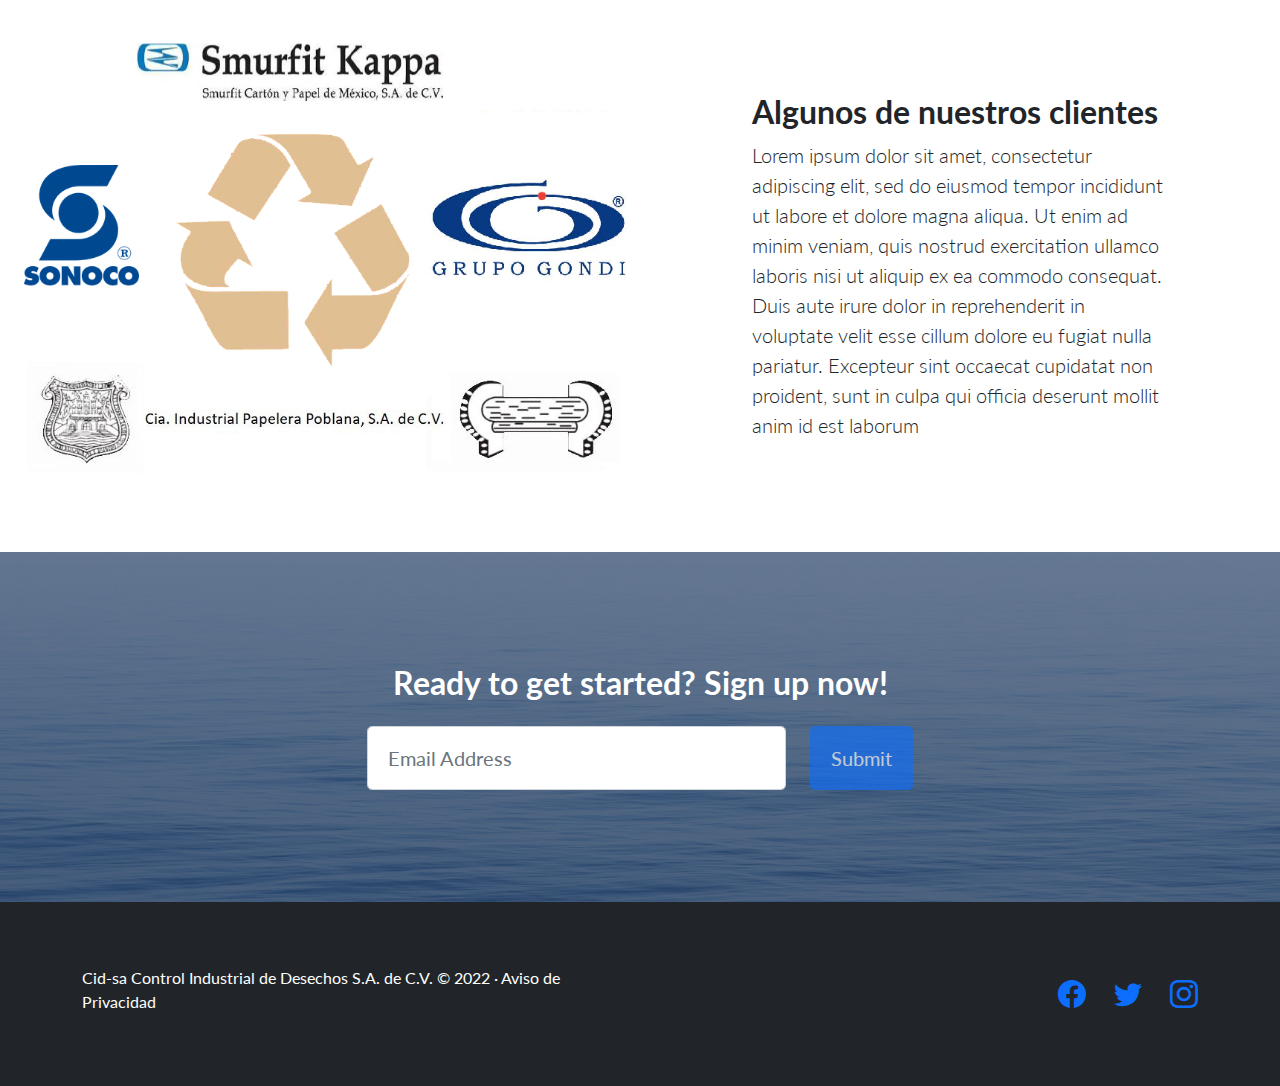
==== commit 76263346: "Animaciones" ====
--- a/index.html
+++ b/index.html
@@ -23,6 +23,8 @@
       rel="stylesheet"
       type="text/css"
     />
+    <link href="css/boxanim.css">
+    <link href="css/letterstyle.css">
     <!-- Core theme CSS (includes Bootstrap)-->
     <link href="css/styles.css" rel="stylesheet" />
     <link href="css/StylesAnim.css" rel="stylesheet"/>
@@ -132,7 +134,7 @@
     </section>
 </section>
 <!-- Testimonials-->
-<section class="testimonials text-center bg-light">
+<!-- <section class="testimonials text-center bg-light">
   <div class="container">
     <h2 class="mb-5">NUESTRAS AREAS</h2>
     <div class="row">
@@ -190,8 +192,14 @@
       </div>
     </div>
   </div>
-</section>
+</section> -->
     <!-- Image Showcases-->
+
+
+    <!---TESTING ANIMACIONES-->
+
+
+
     <section class="showcase">
       <div class="container-fluid p-0">
         <div class="row g-0">
